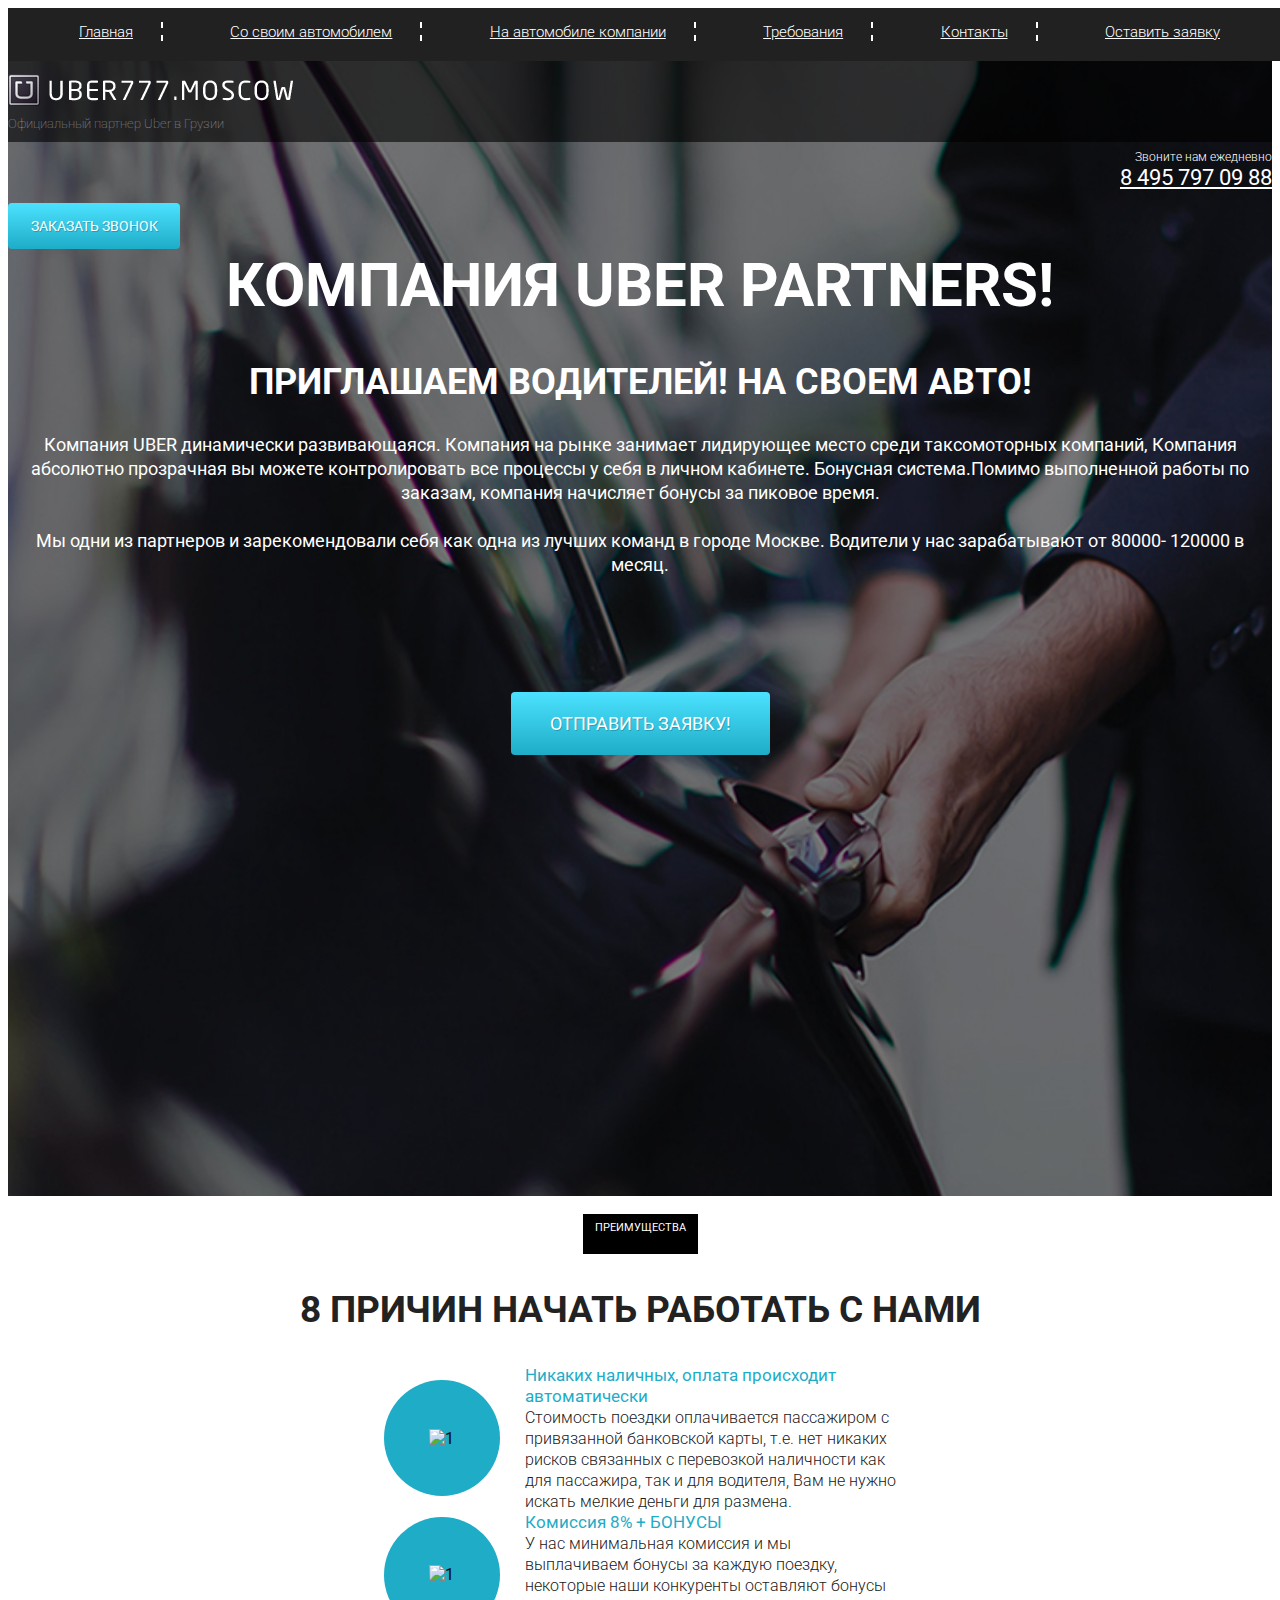
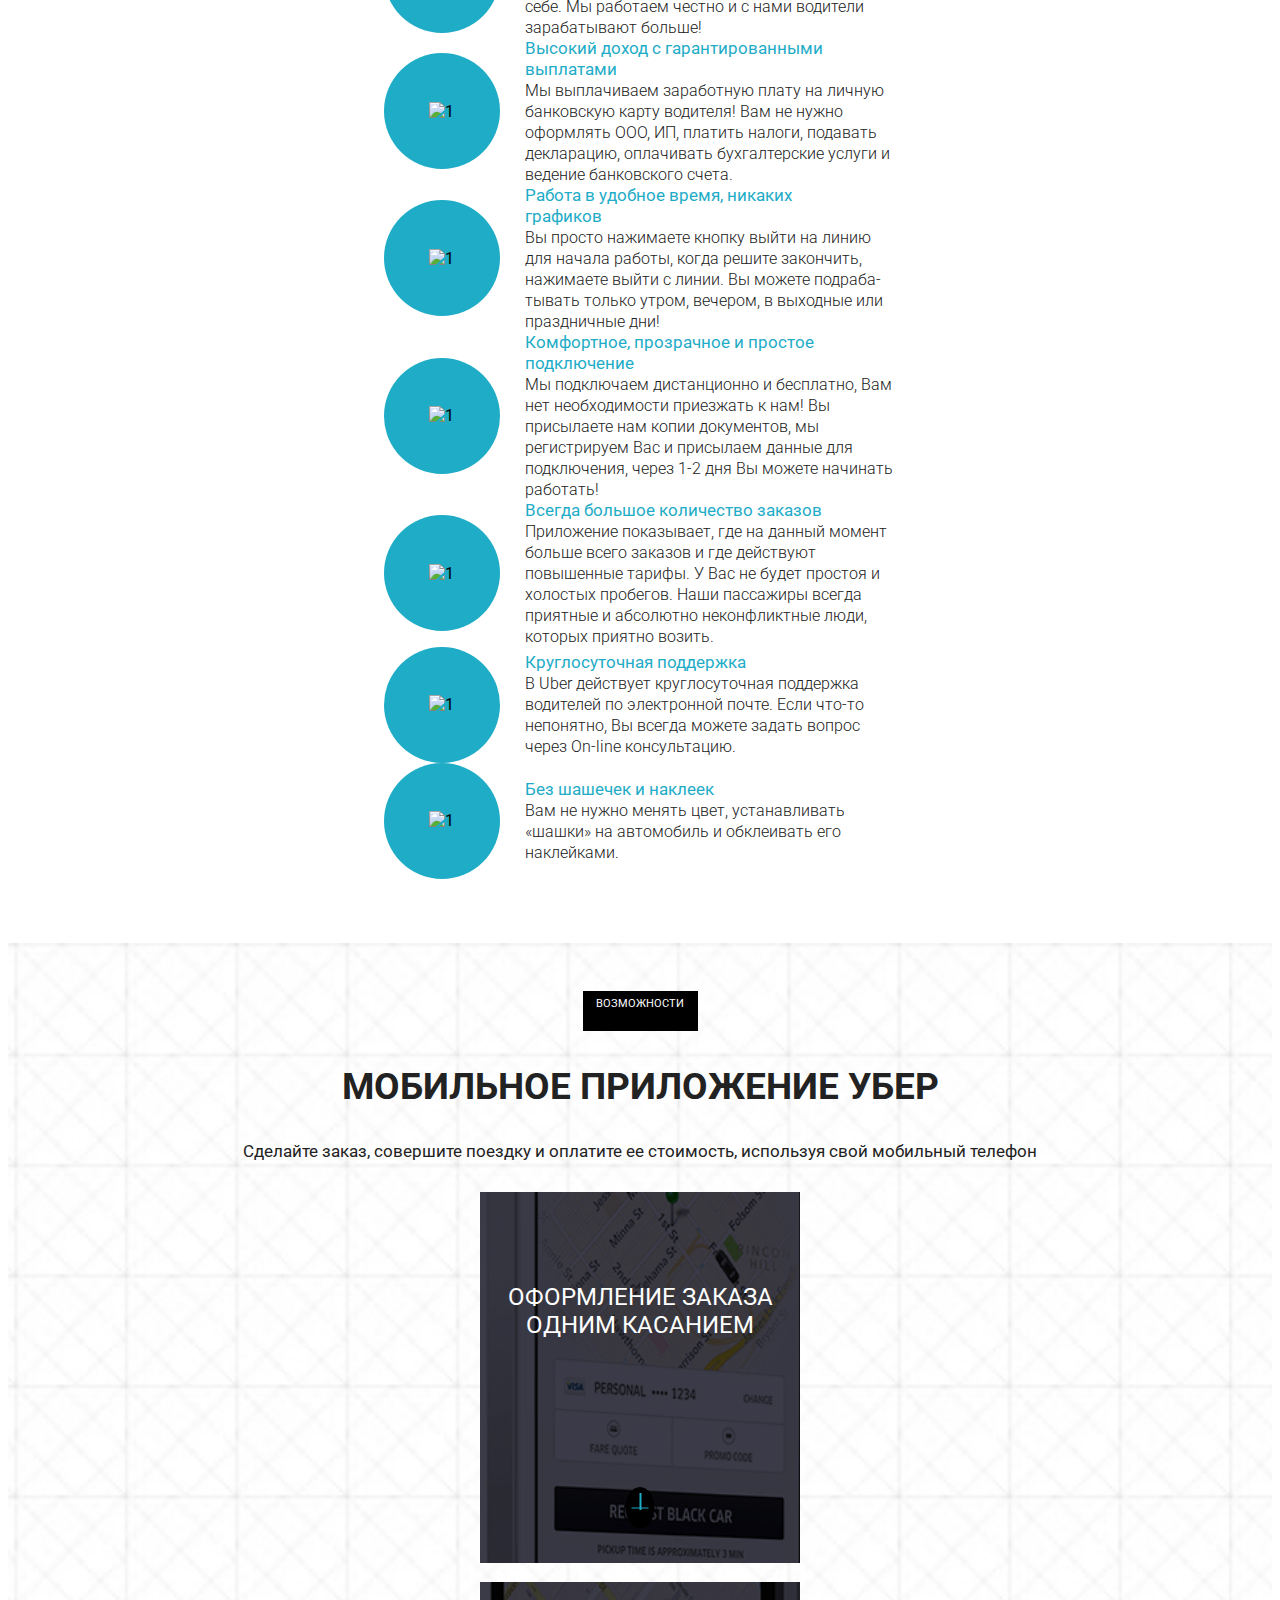
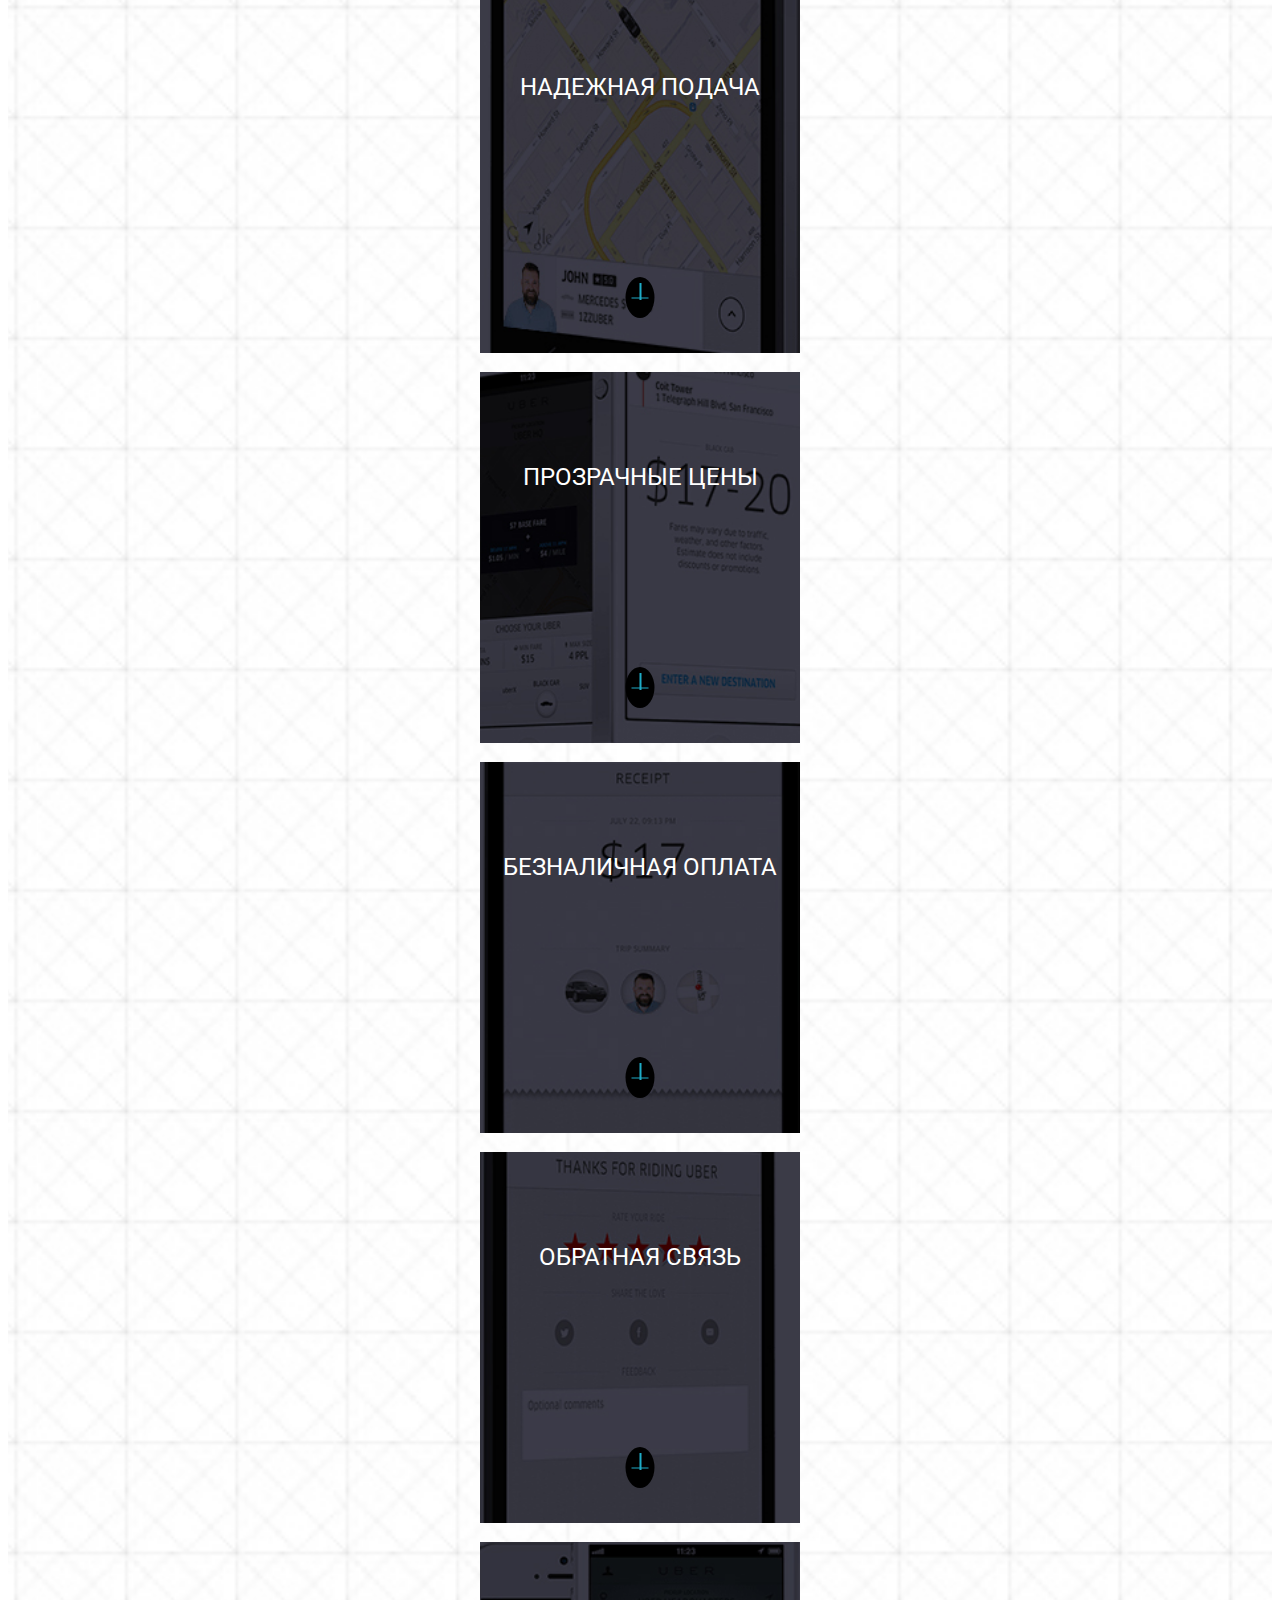
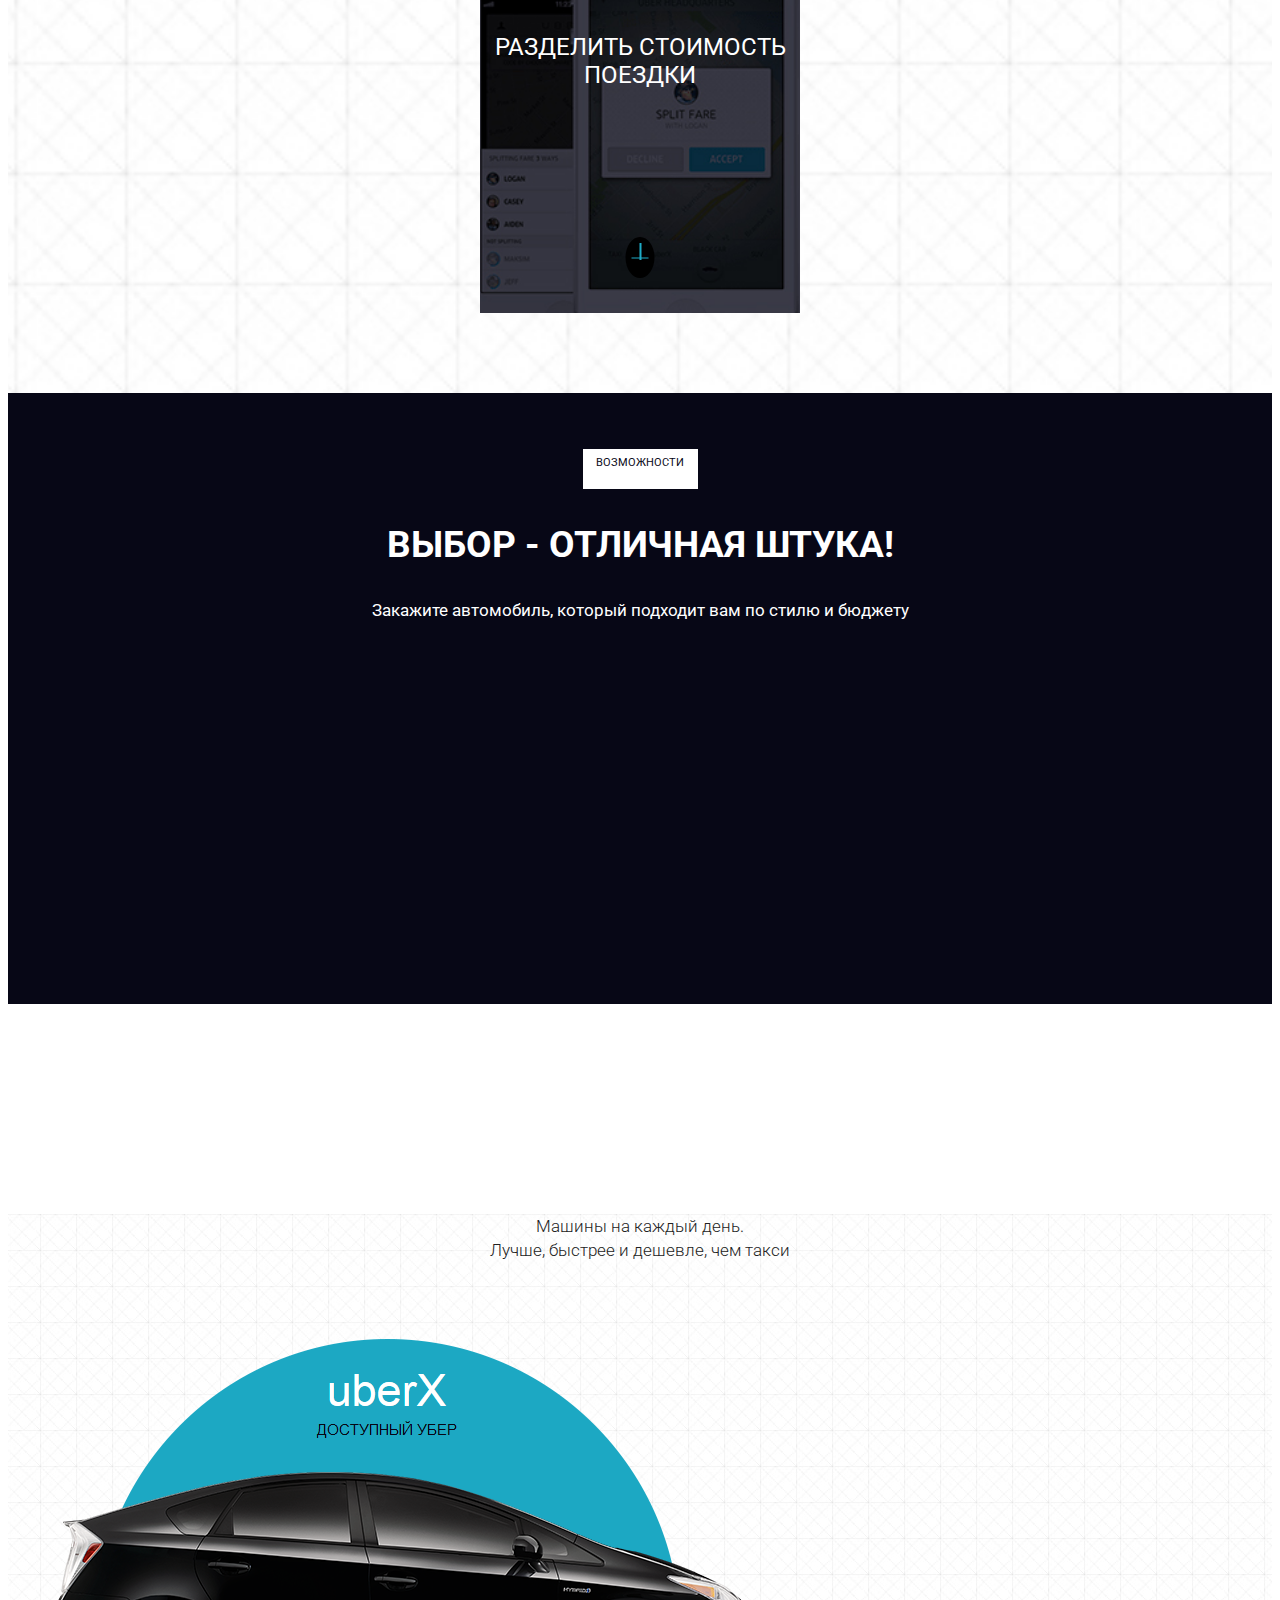
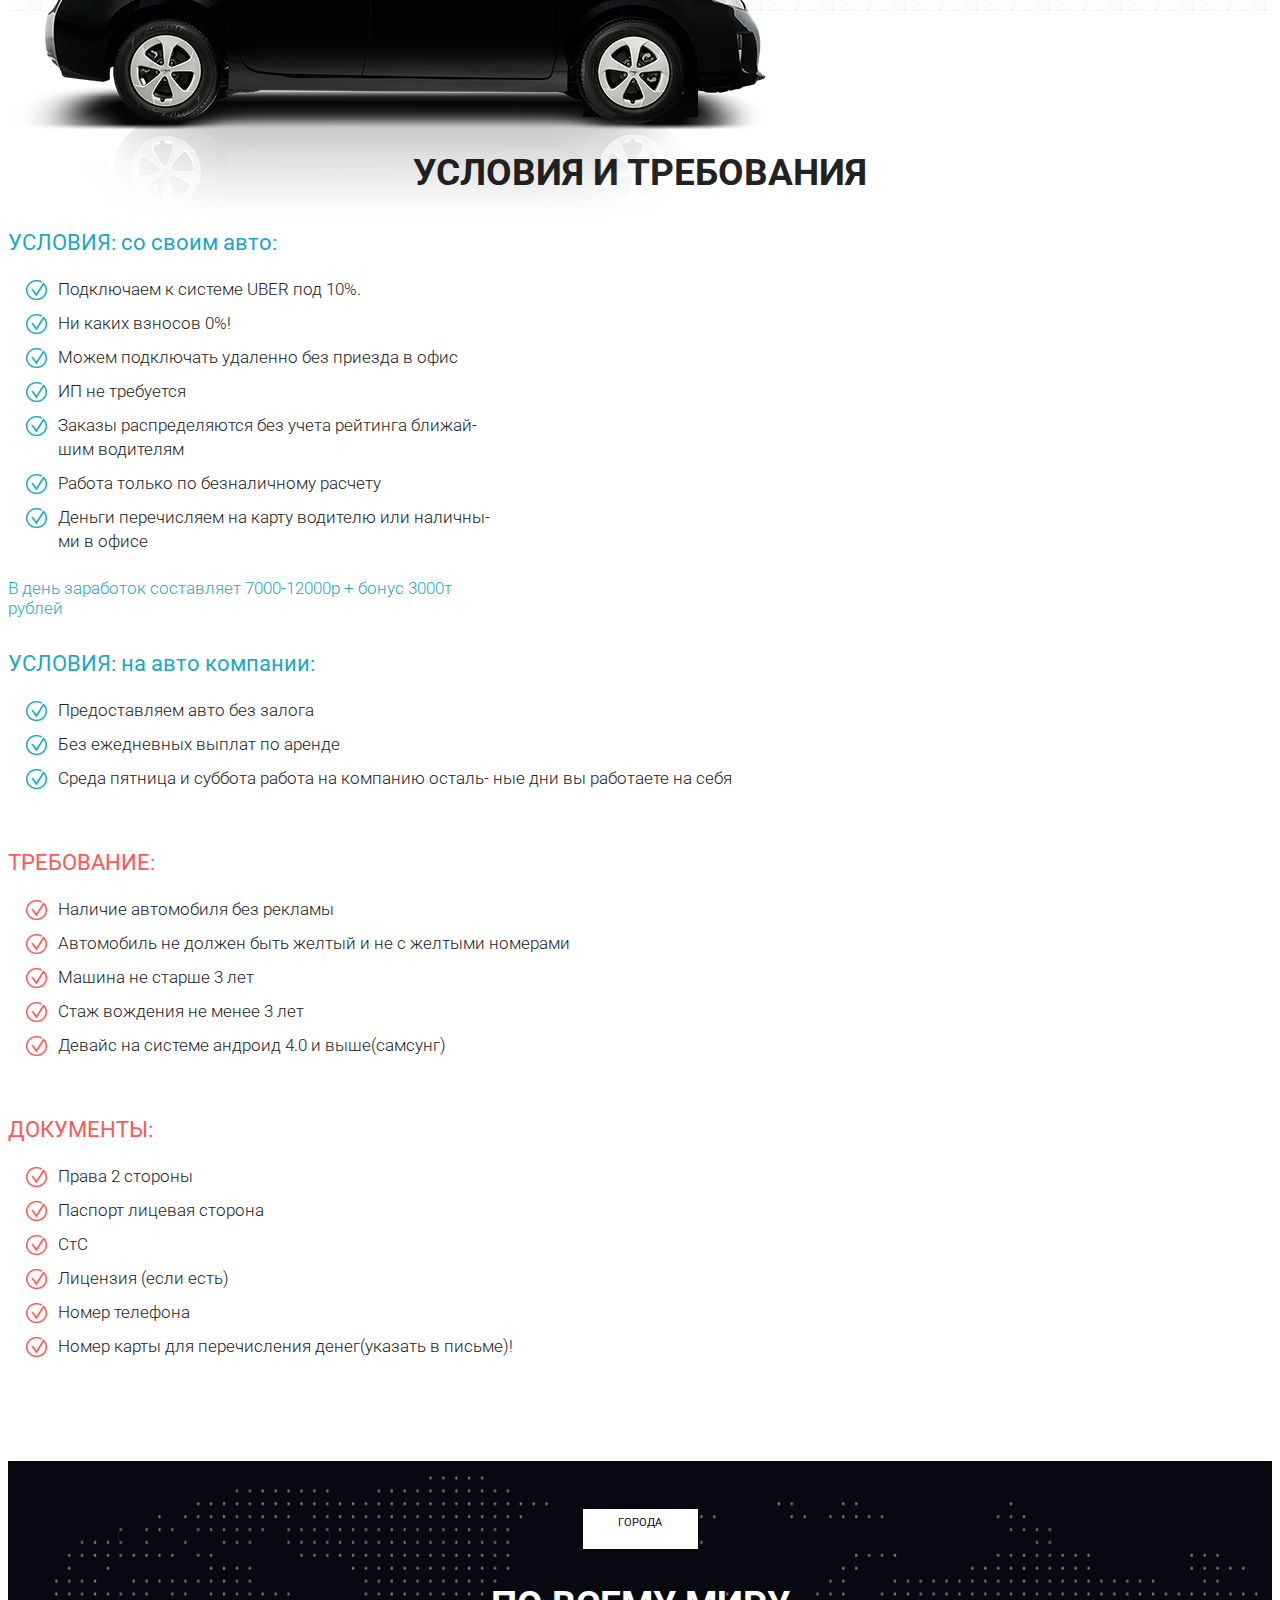
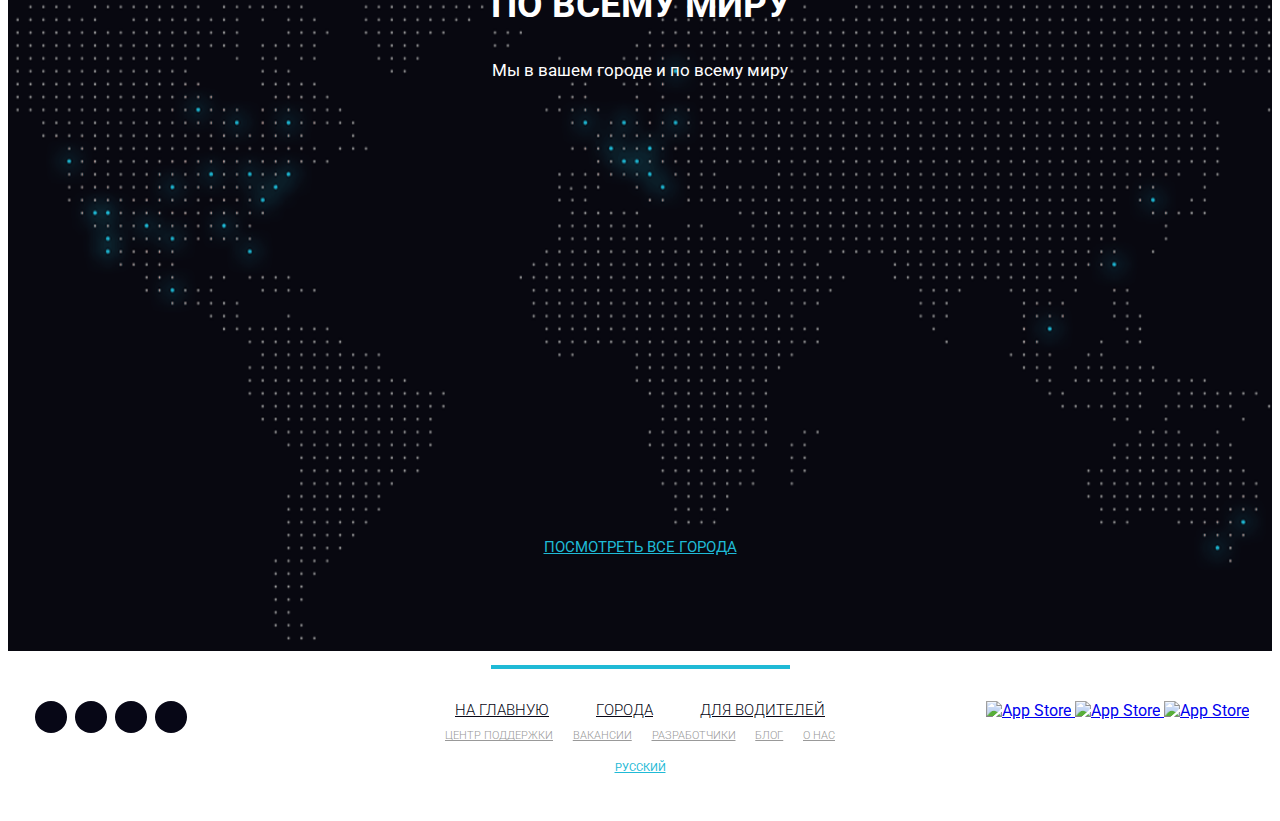
==== index.html @ c8d763fc "Add files via upload" ====
<!DOCTYPE html>
<html lang="en">

<head>
	<meta charset="UTF-8">
	<meta http-equiv="X-UA-Compatible" content="IE=edge">
	<meta name="viewport" content="width=device-width, initial-scale=1.0">
	<title>Uber</title>
	<link rel="shortcut icon" href="icons/favicon.ico" type="image/x-icon">
	<link rel="stylesheet" href="https://cdn.jsdelivr.net/npm/bootstrap@4.6.1/dist/css/bootstrap.min.css"
		integrity="sha384-zCbKRCUGaJDkqS1kPbPd7TveP5iyJE0EjAuZQTgFLD2ylzuqKfdKlfG/eSrtxUkn" crossorigin="anonymous">
	<link href="https://fonts.googleapis.com/css2?family=Roboto:wght@300;400;700&display=swap" rel="stylesheet">
	<link rel="stylesheet" href="https://use.fontawesome.com/releases/v5.8.2/css/all.css"
		integrity="sha384-oS3vJWv+0UjzBfQzYUhtDYW+Pj2yciDJxpsK1OYPAYjqT085Qq/1cq5FLXAZQ7Ay" crossorigin="anonymous">
	<link rel="stylesheet" href="css/style.min.css">
</head>

<body>

	<header>
		<nav>
			<div class="container">
				<ul class="menu">
					<li class="menu_item"><a href="#" class="menu_link">Главная</a></li>
					<li class="menu_item"><a href="#require" class="menu_link">Со своим автомобилем</a></li>
					<li class="menu_item"><a href="#require" class="menu_link">На автомобиле компании</a></li>
					<li class="menu_item"><a href="#" class="menu_link">Требования</a></li>
					<li class="menu_item"><a href="#" class="menu_link">Контакты</a></li>
					<li class="menu_item"><a href="#" class="menu_link">Оставить заявку</a></li>
				</ul>
			</div>
			<!-- Наш гамбургер будет абсолютно спозиционирован внутри блока  nav но не в контейнере-->
			<div class="hamburger">
				<span></span>
				<span></span>
				<span></span>
			</div>
		</nav>

		<div class="subheader">
			<div class="container">
				<!-- Всего у нас занимает 11 колонок 4+1+2+2+2. Offset отступ на 1 слева на 2 колонки посредине -->
				<div class="row">
					<div class="col-6 col-md-4 offset-md-1">
						<a class="subheader_logo" href="#"><img src="./icons/Uber_logo.png" alt="logo"></a>
						<div class="subheader_logo_text">Официальный партнер Uber в Грузии</div>
					</div>
					<!-- до 1200px у нас элемент будет занимать 3-ри колонки col-md-3 offset-md-1, а после 2-ве колонки col-xl-2 offset-xl-2 -->
					<div class="col-6 col-md-3 offset-md-1 col-xl-2 offset-xl-2 small_screen">
						<div class="subheader_call">Звоните нам ежедневно</div>
						<!-- Почему тел. создаем при помощи ссылки? Так как кликая на него мы можем сразу позвонить через телефон или viber... и так же по SEO оптимизации это плюс-->
						<a class="subheader_phone" href="tel:+84957970988">8 495 797 09 88</a>
					</div>
					<div class="col-6 col-md-3 col-lg-2">
						<a class="subheader_phone xs-visible" href="tel:+84957970988">8 495 797 09 88</a>
						<button class="subheader_btn">Заказать Звонок</button>
					</div>
				</div>
			</div>
		</div>
	</header>

	<section class="promo">
		<div class="container">
			<div class="row">
				<div class="col-md-12 offset-md-0 col-lg-10 offset-lg-1">
					<h1 class="promo_header">КОМПАНИЯ UBER PARTNERS!</h1>
					<h2 class="promo_subheader">ПРИГЛАШАЕМ ВОДИТЕЛЕЙ! НА СВОЕМ АВТО!</h2>
					<div class="promo_descr">Компания UBER динамически развивающаяся. Компания на рынке занимает
						лидирующее место среди таксомоторных компаний, Компания абсолютно прозрачная вы можете
						контролировать все процессы у себя в личном кабинете. Бонуcная система.Помимо выполненной работы
						по заказам, компания начисляет бонусы за пиковое время.
						<br><br>
						Мы одни из партнеров и зарекомендовали себя как одна из лучших команд в городе Москве. Водители
						у нас зарабатывают от 80000- 120000 в месяц.
					</div>
					<button class="promo_btn">ОТПРАВИТЬ ЗАЯВКУ!</button>
				</div>
			</div>
		</div>
	</section>

	<section class="reason_to_start">
		<div class="container">
			<div class="label label_reason">преимущества</div>
			<h2 class="titles titles_reason">8 причин начать работать с нами</h2>
			<div class="row">
				<div class="col-md-6 mt-5 mt">
					<div class="reason_wrapper">
						<div class="reason_curcle">
							<img src="../src/icons/work_icon_7.png" alt="1" class="reason_icon">
						</div>
						<div class="reason_descr">
							<div class="title">
								Никаких наличных, оплата происходит автоматически
							</div>
							<div class="sub_title">
								Стоимость поездки оплачивается пассажиром с привязанной банковской карты, т.е. нет
								никаких рисков связанных с перевозкой наличности как для пассажира, так и для водителя,
								Вам не нужно искать мелкие деньги для размена.
							</div>
						</div>
					</div>
				</div>
				<div class="col-md-6 mt-5 mt">
					<div class="reason_wrapper">
						<div class="reason_curcle">
							<img src="../src/icons/work_icon_4.png" alt="1" class="reason_icon">
						</div>
						<div class="reason_descr">
							<div class="title">Комиссия 8% + БОНУСЫ</div>
							<div class="sub_title">
								У нас минимальная комиссия и мы выплачиваем бонусы за каждую поездку, некоторые наши
								конкуренты оставляют бонусы себе. Мы работаем честно и с нами водители зарабатывают
								больше!
							</div>
						</div>
					</div>
				</div>
				<div class="col-md-6 mt-5 mt">
					<div class="reason_wrapper">
						<div class="reason_curcle">
							<img src="../src/icons/work_icon_3.png" alt="1" class="reason_icon">
						</div>
						<div class="reason_descr">
							<div class="title">Высокий доход с гарантированными выплатами</div>
							<div class="sub_title">
								Мы выплачиваем заработную плату на личную банковскую карту водителя! Вам не нужно
								оформлять ООО, ИП, платить налоги, подавать декларацию, оплачивать бухгалтерские услуги
								и ведение банковского счета.
							</div>
						</div>
					</div>
				</div>
				<div class="col-md-6 mt-5 mt">
					<div class="reason_wrapper">
						<div class="reason_curcle">
							<img src="../src/icons/work_icon_6.png" alt="1" class="reason_icon">
						</div>
						<div class="reason_descr">
							<div class="title">Работа в удобное время, никаких <br> графиков</div>
							<div class="sub_title">
								Вы просто нажимаете кнопку выйти на линию для начала работы, когда решите закончить,
								нажимаете выйти с линии. Вы можете подраба- тывать только утром, вечером, в выходные или
								праздничные дни!
							</div>
						</div>
					</div>
				</div>
				<div class="col-md-6 mt-5 mt">
					<div class="reason_wrapper">
						<div class="reason_curcle">
							<img src="../src/icons/work_icon_1.png" alt="1" class="reason_icon">
						</div>
						<div class="reason_descr">
							<div class="title">Комфортное, прозрачное и простое подключение</div>
							<div class="sub_title">
								Мы подключаем дистанционно и бесплатно, Вам нет необходимости приезжать к нам! Вы
								присылаете нам копии документов, мы регистрируем Вас и присылаем данные для подключения,
								через 1-2 дня Вы можете начинать работать!
							</div>
						</div>
					</div>
				</div>
				<div class="col-md-6 mt-5 mt">
					<div class="reason_wrapper">
						<div class="reason_curcle">
							<img src="../src/icons/work_icon_2.png" alt="1" class="reason_icon">
						</div>
						<div class="reason_descr">
							<div class="title">Всегда большое количество заказов</div>
							<div class="sub_title">
								Приложение показывает, где на данный момент больше всего заказов и где действуют
								повышенные тарифы. У Вас не будет простоя и холостых пробегов. Наши пассажиры всегда
								приятные и абсолютно неконфликтные люди, которых приятно возить.
							</div>
						</div>
					</div>
				</div>
				<div class="col-md-6 mt-5 mt">
					<div class="reason_wrapper">
						<div class="reason_curcle">
							<img src="../src/icons/work_icon_8.png" alt="1" class="reason_icon">
						</div>
						<div class="reason_descr">
							<div class="title">Круглосуточная поддержка</div>
							<div class="sub_title">
								В Uber действует круглосуточная поддержка водителей по электронной почте. Если что-то
								непонятно, Вы всегда можете задать вопрос через On-line консультацию.
							</div>
						</div>
					</div>
				</div>
				<div class="col-md-6 mt-5 mt">
					<div class="reason_wrapper">
						<div class="reason_curcle">
							<img src="../src/icons/work_icon_5.png" alt="1" class="reason_icon">
						</div>
						<div class="reason_descr">
							<div class="title">Без шашечек и наклеек</div>
							<div class="sub_title">
								Вам не нужно менять цвет, устанавливать «шашки» на автомобиль и обклеивать его
								наклейками.
							</div>
						</div>
					</div>
				</div>
			</div>

		</div>
	</section>

	<section class="mobile">
		<div class="container">
			<div class="label">Возможности</div>
			<h2 class="titles">мобильное приложение убер</h2>
			<div class="sub_titles">Сделайте заказ, совершите поездку и оплатите ее стоимость, используя свой мобильный
				телефон</div>
			<div class="row">
				<!--.col-md-4*6>.mobile_item>.mobile_item_subtitle+.mobile_item_plus>img-->
				<div class="col-md-4">
					<!-- .mobile_item_1 добавили чтоб применить картики -->
					<div class="mobile_item mobile_item_1">
						<div class="mobile_item_subtitle">оформление заказа одним касанием</div>
						<!-- Чтоб не загружать картики с сервера мы их убираем со всех блочных элементов и будем использовать псевдоэелементы -->
						<!-- <div class="mobile_item_plus"><img src="icons/mobile_app/plus.png" alt="plus"></div> -->
						<div class="mobile_item_plus"></div>
					</div>
				</div>
				<div class="col-md-4">
					<div class="mobile_item mobile_item_2">
						<div class="mobile_item_subtitle">надежная подача</div>
						<div class="mobile_item_plus"></div>
					</div>
				</div>
				<div class="col-md-4">
					<div class="mobile_item mobile_item_3">
						<div class="mobile_item_subtitle">прозрачные цены</div>
						<div class="mobile_item_plus"></div>
					</div>
				</div>
				<div class="col-md-4">
					<div class="mobile_item mobile_item_4">
						<div class="mobile_item_subtitle">безналичная оплата</div>
						<div class="mobile_item_plus"></div>
					</div>
				</div>
				<div class="col-md-4">
					<div class="mobile_item mobile_item_5">
						<div class="mobile_item_subtitle">обратная связь</div>
						<div class="mobile_item_plus"></div>
					</div>
				</div>
				<div class="col-md-4">
					<div class="mobile_item mobile_item_6">
						<div class="mobile_item_subtitle">разделить стоимость поездки</div>
						<div class="mobile_item_plus"></div>
					</div>
				</div>
			</div>
		</div>

	</section>

	<section class="option">

		<div class="option_section_one">
			<div class="container">
				<div class="row">
					<div class="col-md-12 offset-md-0 col-xl-6 offset-xl-3">
						<div class="label label_option">Возможности</div>
						<h2 class="titles titles_option">Выбор - отличная штука!</h2>
						<div class="sub_titles sub_titles_option ">Закажите автомобиль, который подходит вам по стилю и
							бюджету</div>
					</div>
				</div>

			</div>
		</div>

		<div class="option_section_two">
			<div class="container">
				<div class="row">
					<div class="col-md-8 offset-md-2">
						<div class="car_wrapper">
							<img src="img/choise/choise_car.png" alt="car">
						</div>
					</div>
				</div>
				<div class="option_descr">
					Машины на каждый день. <br> Лучше, быстрее и дешевле, чем такси
				</div>
			</div>
		</div>
	</section>

	<!-- Второй вариант как сделать -->
	<!-- <section class="choise">
		<div class="black"></div>
		<div class="label label_white">возможности</div>
		<h2 class="titles titles_white">Выбор - отличная штука!</h2>
		<div class="sub_titles sub_titles_white">Закажите автомобиль, который подходит вам по стилю и бюджету</div>
		<img src="img/choise/choise_car.png" alt="car" class="choise_img">
		<div class="choise_descr">
			Машины на каждый день. <br> Лучше, быстрее и дешевле, чем такси
		</div>
	</section> -->


	<section class="require" id="require">
		<div class="container">
			<div class="label">возможности</div>
			<h2 class="titles">условия и требования</h2>
			<div class="row">

				<div class="col-md-6">
					<div class="require_block require_block_mbt">
						<div class="require_title">УСЛОВИЯ: со своим авто:</div>

						<ul class="require_list">
							<li>Подключаем к системе UBER под 10%.</li>
							<li>Ни каких взносов 0%!</li>
							<li>Можем подключать удаленно без приезда в офис</li>
							<li>ИП не требуется</li>
							<li>Заказы распределяются без учета рейтинга ближай-<br> шим водителям</li>
							<li>Работа только по безналичному расчету</li>
							<li>Деньги перечисляем на карту водителю или наличны-<br>ми в офисе</li>
						</ul>

						<div class="require_descr">
							В день заработок составляет 7000-12000р + бонус 3000т <br class="br"> рублей
						</div>
					</div>
				</div>

				<div class="col-md-6">
					<div class="require_block require_block_mbt">
						<div class="require_title">УСЛОВИЯ: на авто компании:</div>

						<ul class="require_list">
							<li>Предоставляем авто без залога</li>
							<li>Без ежедневных выплат по аренде</li>
							<li>Среда пятница и суббота работа на компанию осталь- ные дни вы работаете на себя</li>
						</ul>

					</div>
				</div>

				<div class="col-md-6">
					<div class="require_block require_block_mbt warning">
						<div class="require_title">ТРЕБОВАНИЕ:</div>

						<ul class="require_list">
							<li>Наличие автомобиля без рекламы</li>
							<li>Автомобиль не должен быть желтый и не с желтыми номерами</li>
							<li>Машина не старше 3 лет</li>
							<li>Стаж вождения не менее 3 лет</li>
							<li>Девайс на системе андроид 4.0 и выше(самсунг)</li>
						</ul>

					</div>

				</div>
				<div class="col-md-6">
					<div class="require_block require_block_mbt warning">
						<div class="require_title">ДОКУМЕНТЫ:</div>

						<ul class="require_list">
							<li>Права 2 стороны</li>
							<li>Паспорт лицевая сторона</li>
							<li>СтС</li>
							<li>Лицензия (если есть)</li>
							<li>Номер телефона</li>
							<li>Номер карты для перечисления денег(указать в письме)!</li>
						</ul>

					</div>
				</div>
			</div>
		</div>
	</section>

	<section class="world">
		<div class="container">
			<div class="label label_world">города</div>
			<h2 class="titles titles_world">По всему миру</h2>
			<div class="sub_titles sub_titles_world">Мы в вашем городе и по всему миру</div>
			<div class="world_checkup">
				<a class="world_checkup_item" href="#">посмотреть все города</a>
			</div>
		</div>
	</section>
<!-- 
	<footer class="info">
		<div class="container">
			<div class="info_wrapper"></div>
			<div class="row">
				<div class="col-md-4 offset-md-4">
					<div class="info_line"></div>
				</div>
				<div class="col-md-4 offset-md-4">
					<ul class="info_footer_menu">
						<li class="info_footer_item"><a href="#">на главную</a></li>
						<li class="info_footer_item"><a href="#">города</a></li>
						<li class="info_footer_item"><a href="#"> для водителей</a></li>
					</ul>
				</div>
				<div class="col-md-4 offset-md-4">
					<ul class="info_footer_menu menu2">
						<li class="info_footer_item2"><a href="#">центр поддержки</a></li>
						<li class="info_footer_item2"><a href="#">вакансии</a></li>
						<li class="info_footer_item2"><a href="#">разработчики</a></li>
						<li class="info_footer_item2"><a href="#">блог</a></li>
						<li class="info_footer_item2"><a href="#">о нас</a></li>
					</ul>
				</div>
			</div>

			<div class="info_rus"><a href="#">русский</a></div>
		</div>

		<div class="info_icons">
	
				<ul class="info_icons_media">
					<li class="info_icons_item facebook"><a  href="#"><img src="../src/icons/advertising/facebook.svg" alt="f"></a></li>
					<li class="info_icons_item twitter">
						<a href=""><img src="../src/icons/advertising/twitter.svg" alt="t"></a>
					</li>
					<li class="info_icons_item linkedin"><a href=""><img src="../src/icons/advertising/linkedin.svg" alt="l"></a></li>
					<li class="info_icons_item instagram"><a href=""> <img src="../src/icons/advertising/instagram.svg" alt="i"></a>
					</li>
				</ul>
				
				<ul class="info_icons_app">
					<li class="info_icons_item_app"><img src="../src/icons/advertising/icons_adver.png" alt="app"></li>
				</ul>
		</div>

	  
	</footer> -->


	 <footer>
		<div class="footer_divider"></div>
		<div class="footer_wrapper">
		   <!--  Если не оборачивать каждый блок в обертку - получится криво -->
			<div>
				<div class="footer_social">
					<a href="#" class="footer_social_item facebook">
						<i class="fab fa-facebook-f"></i>
					</a>
					<a href="#" class="footer_social_item twitter">
						<i class="fab fa-twitter"></i>
					</a>
					<a href="#" class="footer_social_item linkedin">
						<i class="fab fa-linkedin"></i>
					</a>
					<a href="#" class="footer_social_item instagram">
						<i class="fab fa-instagram"></i>
					</a>
				</div>
			</div>
			<div>
				<div class="footer_links">
					<div class="footer_links_main">
						<a href="#">на главную</a>
						<a href="#">города</a>
						<a href="#">для водителей</a>
					</div>
					<div class="footer_links_sub">
						<a href="#">центр поддержки</a>
						<a href="#">вакансии</a>
						<a href="#">разработчики</a>
						<a href="#">блог</a>
						<a href="#">о нас</a>
					</div>
					<a href="#" class="footer_links_lang">Русский</a>
				</div>
			</div>
			<div>
				<div class="footer_mobile">
					<a href="#">
						<img src="../src/icons/advertising/app_store.png" alt="App Store">
					</a>
					<a href="#" class="mt-md-2">
						<img src="../src/icons/advertising/google_play.png" alt="App Store">
					</a>
					<a href="#" class="mt-md-2">
						<img src="../src/icons/advertising/windows_store.png" alt="App Store">
					</a>
				</div>
			</div>
		</div>
	</footer> 


	<script src="js/index.js"></script>

</body>

</html>
---- css/style.min.css ----
*{font-family:"Roboto",sans-serif}html{scroll-behavior:smooth}header{position:relative;height:50px}nav{height:53px;background-color:#212121;position:fixed;width:100%;z-index:2}.hamburger{display:none}.menu{display:-webkit-box;display:-ms-flexbox;display:flex;-webkit-box-pack:justify;-ms-flex-pack:justify;justify-content:space-between;padding:14px 40px 15px 71px;margin:0;list-style-type:none}.menu_link{font-weight:300;font-size:15px;color:#fff}.menu_link:hover{text-decoration:none;color:#fff}.menu_item{border-right:2px dashed #fff;padding-right:28px}.menu_item:last-child{border-right:none}.subheader{position:absolute;width:100%;height:84px;top:50px;background:rgba(0,0,0,.6)}.subheader_logo{max-width:100%;display:block;margin-top:16px}.subheader_logo_text{font-weight:100;font-size:13px;color:#fff;opacity:.5;margin-top:6px}.subheader_call{margin-top:19px;font-weight:300;font-size:12px;color:#fff;text-align:right}.subheader_phone{display:block;margin-top:8px;font-weight:400;font-size:22px;text-transform:uppercase;color:#fff;text-align:right;line-height:12px}.subheader_phone:hover{text-decoration:none;color:#fff}.subheader_btn{margin:19px 0;width:172px;height:46px;background:-webkit-gradient(linear, left bottom, left top, from(#1EACC7), to(#4CE2FF));background:linear-gradient(0deg, #1EACC7 0%, #4CE2FF 100%);-webkit-box-shadow:inset 0px 0px 0px rgba(0,0,0,.12);box-shadow:inset 0px 0px 0px rgba(0,0,0,.12);border-radius:4px;font-weight:400;font-size:14px;text-align:center;text-transform:uppercase;color:#fff;text-shadow:1px 1px 0px rgba(0,0,0,.21);border:none}.subheader_btn:hover{background-image:none;background-color:#1eacc7}.xs-visible{display:none}.promo{min-height:800px;background:url("../img/uber_bg.png") center center/cover no-repeat;padding:152px 0 186px 0}.promo .promo_header{font-weight:700;font-size:60px;text-align:center;text-transform:uppercase;color:#fff}.promo .promo_subheader{margin-top:22px;font-weight:700;font-size:36px;text-align:center;text-transform:uppercase;color:#fff}.promo .promo_descr{margin-top:23px;font-weight:400;font-size:18px;line-height:24px;text-align:center;color:#fff}.promo .promo_btn{display:block;margin:0 auto;margin-top:115px;width:259px;height:63px;background:-webkit-gradient(linear, left bottom, left top, from(#1EACC7), to(#4CE2FF));background:linear-gradient(0deg, #1EACC7 0%, #4CE2FF 100%);-webkit-box-shadow:inset 0px 0 0px rgba(0,0,0,.12);box-shadow:inset 0px 0 0px rgba(0,0,0,.12);border-radius:4px;border:none;font-weight:400;font-size:18px;text-align:center;text-transform:uppercase;color:#fff;text-shadow:1px 1px 0px rgba(0,0,0,.21)}.promo .promo_btn:hover{background-image:none;background-color:#1eacc7}.titles{margin-top:32px;font-weight:700;font-size:37px;line-height:48px;text-align:center;text-transform:uppercase;color:#222}.titles_world{color:#fff}.sub_titles{font-weight:400;font-size:17px;line-height:21px;text-align:center;color:#222;margin-top:19px}.sub_titles_world{color:#fff}.label{margin:0 auto;padding:6.5px 0 6.5px 0;width:115px;height:27px;background:#000;font-weight:400;font-size:11px;text-align:center;text-transform:uppercase;color:#fff}.label_world{background-color:#fff;color:#070716}.reason_to_start{min-height:767px;padding:18px 0 64px 0;background:#fff}.reason_to_start .reason_wrapper{display:-webkit-box;display:-ms-flexbox;display:flex;-webkit-box-pack:center;-ms-flex-pack:center;justify-content:center;-webkit-box-align:center;-ms-flex-align:center;align-items:center}.reason_to_start .reason_wrapper .reason_curcle{display:-webkit-box;display:-ms-flexbox;display:flex;-webkit-box-pack:center;-ms-flex-pack:center;justify-content:center;-webkit-box-align:center;-ms-flex-align:center;align-items:center;width:116px;height:116px;background:#1eacc7;border-radius:100%;margin-right:25px}.reason_to_start .reason_wrapper .reason_descr{width:372px}.reason_to_start .reason_wrapper .title{font-weight:400;font-size:17px;line-height:21px;color:#1eacc7}.reason_to_start .reason_wrapper .sub_title{font-weight:300;font-size:16px;line-height:21px;color:#202020}.mobile{min-height:864px;padding:48px 0 80px 0;background:url("../img/mobile_bg.png") center center/cover no-repeat}.mobile .row{margin-top:30px}.mobile_item{width:320px;height:280px;margin:0 auto;margin-top:19px;padding-top:91px;position:relative}.mobile_item_1{background:url("../img/cards/card_1.png") center center/cover no-repeat}.mobile_item_2{background:url("../img/cards/card_2.png") center center/cover no-repeat}.mobile_item_3{background:url("../img/cards/card_3.png") center center/cover no-repeat}.mobile_item_4{background:url("../img/cards/card_4.png") center center/cover no-repeat}.mobile_item_5{background:url("../img/cards/card_5.png") center center/cover no-repeat}.mobile_item_6{background:url("../img/cards/card_6.png") center center/cover no-repeat}.mobile_item_subtitle{font-weight:400;font-size:24px;text-align:center;text-transform:uppercase;color:#fff}.mobile_item_plus{display:-webkit-box;display:-ms-flexbox;display:flex;-webkit-box-pack:center;-ms-flex-pack:center;justify-content:center;aling-items:center;position:absolute;bottom:35px;-webkit-transform:translateX(-50%);transform:translateX(-50%);left:50%;width:29px;height:29px;background:#000;margin:0 auto;border-radius:100%;padding:6px 0;cursor:pointer}.mobile_item_plus::before{content:"";position:absolute;-webkit-transform:translateY(-50%);transform:translateY(-50%);top:50%;display:block;width:17px;height:1px;background-color:#1eacc7;-webkit-transition:.3s all;transition:.3s all}.mobile_item_plus::after{content:"";position:absolute;-webkit-transform:translateX(-50%);transform:translateX(-50%);left:50%;display:block;height:17px;width:2px;background-color:#1eacc7;-webkit-transition:.3s all;transition:.3s all}.mobile_item_plus:hover::before,.mobile_item_plus:hover::after{background-color:#ff5656}.option{min-height:898px}.option_section_one{height:501px;background-color:#070716;padding:56px 0 54px 0}.option .label.label_option{background:#fff;color:#070716}.option .titles.titles_option{color:#fff}.option .sub_titles.sub_titles_option{color:#fff}.option_section_two{min-height:397px;background:url("../img/choise/car_bg.png") center center/cover no-repeat;position:relative}.option_section_two .car_wrapper{max-width:100%;position:absolute;bottom:-212px}.option_section_two .option_descr{font-weight:300;font-size:17px;line-height:24px;text-align:center;color:#222;margin-top:210px}.require{padding:66px 0 87px 0}.require_block{margin:33px 0}.require_block_mbt{margin-bottom:0}.require_title{font-weight:400;font-size:22px;color:#1ca8c3}.require_list{list-style-type:none;padding-left:50px;margin-top:22px}.require_list li{font-weight:300;font-size:17px;line-height:24px;color:#222;margin-bottom:10px;position:relative}.require_list li::before{content:"";position:absolute;left:-32px;top:3px;width:21px;height:20px;background:url("../icons/conditions/check_mark_blue.svg") center center/cover no-repeat}.require_descr{margin-top:25px;font-weight:300;font-size:17px;color:#1ca8c3}.require .warning .require_title{color:#ff5656;margin-top:60px}.require .warning .require_list li::before{background:url("../icons/conditions/check_mark_red.svg") center center/cover no-repeat}.world{height:720px;padding:48px 0 22px;background:url("../img/world_bg.png") center center/cover no-repeat}.world_checkup{margin-top:457px;position:relative}.world_checkup_item{display:block;margin:0 auto;font-weight:400;font-size:15px;text-align:center;text-transform:uppercase;color:#1fbad6;cursor:pointer}.world_checkup_item::before{content:"";position:absolute;width:0px;height:2px;background-color:#1fbad6;-webkit-transform:translateY(10px);transform:translateY(10px);top:50%;-webkit-transition:.5s all;transition:.5s all}.world_checkup_item:hover{text-decoration:none;color:#1fbad6}.world_checkup_item:hover::before{width:195px}footer{padding:14px 23px 39px 23px}footer a:hover{text-decoration:none}.footer_divider{width:299px;height:4px;background-color:#1fbad6;margin:0 auto}.footer_wrapper{display:-webkit-box;display:-ms-flexbox;display:flex;-webkit-box-pack:justify;-ms-flex-pack:justify;justify-content:space-between;-webkit-box-align:start;-ms-flex-align:start;align-items:flex-start;padding-top:32px}.footer_wrapper>div{width:33%}.footer_wrapper>div:nth-child(3){display:-webkit-box;display:-ms-flexbox;display:flex;-webkit-box-pack:end;-ms-flex-pack:end;justify-content:flex-end}.footer_social{width:160px;display:-webkit-box;display:-ms-flexbox;display:flex;-webkit-box-pack:justify;-ms-flex-pack:justify;justify-content:space-between}.footer_social_item{display:-webkit-box;display:-ms-flexbox;display:flex;-webkit-box-pack:center;-ms-flex-pack:center;justify-content:center;-webkit-box-align:center;-ms-flex-align:center;align-items:center;margin:0 4px;width:32px;height:32px;background-color:#070716;border-radius:100%}.footer_social_item i{color:#fff}.footer_social .facebook:hover{background-color:blue}.footer_social .twitter:hover{background-color:#1eacc7}.footer_social .linkedin:hover{background-color:#0072b1}.footer_social .instagram:hover{background-color:#833ab4}.footer_links{width:390px;margin:0 auto}.footer_links_main{display:-webkit-box;display:-ms-flexbox;display:flex;-webkit-box-pack:justify;-ms-flex-pack:justify;justify-content:space-between;padding:0 10px}.footer_links_main a{color:#070716;font-size:15px;font-weight:300;text-transform:uppercase}.footer_links_sub{display:-webkit-box;display:-ms-flexbox;display:flex;-webkit-box-pack:justify;-ms-flex-pack:justify;justify-content:space-between;margin-top:10px}.footer_links_sub a{color:#999;font-size:11px;font-weight:300;text-transform:uppercase}.footer_links_lang{display:block;margin:0 auto;color:#1fbad6;font-size:11px;font-weight:400;margin-top:19px;text-transform:uppercase;text-align:center}@media(max-width: 1200px){.menu .menu_link{font-size:13px}.menu .menu_item{padding-right:18px}.promo .promo_header{font-size:50px}.reason_to_start .reason_wrapper{-webkit-box-align:start;-ms-flex-align:start;align-items:flex-start}.reason_to_start .reason_wrapper .reason_descr{width:334px}.mobile_item{width:100%}.mobile_item_subtitle{font-size:22px}.option_section_two .car_wrapper{bottom:-175px}.option_section_two .car_wrapper img{width:100%}.require_list li{font-size:15px}.footer_wrapper>div{width:51%}.footer_mobile{display:-webkit-box;display:-ms-flexbox;display:flex;-webkit-box-orient:vertical;-webkit-box-direction:normal;-ms-flex-direction:column;flex-direction:column}.footer_social{-ms-flex-wrap:wrap;flex-wrap:wrap}.footer_social_item{width:46px;height:46px;margin:2px 17px}.footer_links_main a{font-size:19px}.footer_links_sub a{font-size:12px;font-weight:400}.footer_links_lang{font-size:17px}}@media(max-width: 991px){.menu .menu_link{font-size:11px}.menu .menu_item{padding-right:8px}.subheader .subheader_logo img{width:100%}.subheader .subheader_logo_text{font-size:12px}.subheader .subheader_phone{font-size:18px}.subheader .subheader_btn{margin:20px 0;width:100%;height:39px}.promo .promo_header{font-size:40px}.promo .promo_subheader{font-size:30px}.reason_to_start .reason_wrapper{-webkit-box-orient:vertical;-webkit-box-direction:normal;-ms-flex-direction:column;flex-direction:column;-webkit-box-align:center;-ms-flex-align:center;align-items:center}.reason_to_start .reason_wrapper .reason_curcle{margin-right:0}.reason_to_start .reason_wrapper .reason_descr{width:318px;margin-top:20px}.mobile_item{height:240px}.mobile_item_subtitle{display:-webkit-box;display:-ms-flexbox;display:flex;-ms-flex-pack:distribute;justify-content:space-around;font-size:16px}.option_section_two .car_wrapper{bottom:-133px}.require_list li{line-height:17px}.require_list li::before{top:1px}.require_descr{font-weight:400;font-size:12px}}@media(max-width: 767px){.menu{position:fixed;-webkit-box-orient:vertical;-webkit-box-direction:normal;-ms-flex-direction:column;flex-direction:column;-webkit-box-pack:center;-ms-flex-pack:center;justify-content:center;-webkit-box-align:center;-ms-flex-align:center;align-items:center;top:0;left:-100%;width:50%;height:100vh;padding:20px 15px;background-color:rgba(0,0,0,.8);-webkit-transition:.6s all;transition:.6s all}.menu_active{left:0}.menu .menu_item{padding-right:0;border:none;margin:10px 0}.menu .menu_item .menu_link{font-size:20px}.menu .menu_item .menu_link:hover{color:#1eacc7}.subheader .small_screen{display:none}.subheader .xs-visible{display:block}.subheader .subheader_phone{display:block;text-align:center;margin-top:12px}.subheader .subheader_btn{display:block;width:172px;height:40px;font-size:15px;margin:0 auto;margin-top:11px}.promo .promo_header{font-size:35px;line-height:45px}.hamburger{display:block;position:absolute;right:10px;top:50%;-webkit-transform:translateY(-50%);transform:translateY(-50%);width:26px;height:12px}.hamburger span{display:block;width:100%;height:2px;background-color:#fff;margin-bottom:2px;-webkit-transition:.5s all;transition:.5s all}.hamburger_active span{margin-bottom:-2px}.hamburger_active span:nth-child(1){-webkit-transform:translateY(3px) rotate(-45deg);transform:translateY(3px) rotate(-45deg)}.hamburger_active span:nth-child(2){display:none}.hamburger_active span:nth-child(3){-webkit-transform:translateY(3px) rotate(45deg);transform:translateY(3px) rotate(45deg)}.titles{font-size:27px}.sub_titles{font-size:26px;line-height:25px;margin-top:9px}.mobile_item{width:100%;height:454px;padding-top:151px}.mobile_item_subtitle{font-size:37px}.mobile_item_plus{width:50px;height:50px;padding:7px 0}.mobile_item_plus::before{-webkit-transform:translateY(-50%);transform:translateY(-50%);top:45%;width:30px;height:4px}.mobile_item_plus::after{height:30px;width:4px}.option .titles.titles_option{display:none}.option .sub_titles.sub_titles_option{display:none}.option .label.label_option{width:160px;height:40px;font-size:15px;padding:9px 0 7px 0}.option_section_two{background-image:none;background-color:#070716}.option_section_two .car_wrapper{bottom:-36px;left:-17px}.option .option_descr{color:#fff;margin-top:130px;font-size:34px;line-height:40px}.require{background:url("../img/choise/car_bg.png") center center/cover no-repeat}.require_block{display:-webkit-box;display:-ms-flexbox;display:flex;-webkit-box-orient:vertical;-webkit-box-direction:normal;-ms-flex-direction:column;flex-direction:column;-ms-flex-pack:distribute;justify-content:space-around;-webkit-box-align:center;-ms-flex-align:center;align-items:center}.require_list{padding-left:100px;margin-top:16px}.require_descr{font-size:15px}.require_descr .br{display:none}.label_world{width:119px;height:40px;font-size:15px;padding:9px 0 7px 0}.world_checkup{margin-top:421px}.world_checkup_item{font-size:25px}.world_checkup_item::before{-webkit-transform:translateY(20px);transform:translateY(20px)}.world_checkup_item:hover::before{width:322px}.footer_wrapper{position:relative;padding-top:28px}.footer_wrapper>div{width:75%}.footer_social{position:absolute;left:50%;-webkit-transform:translateX(-83px);transform:translateX(-83px)}.footer_social_item{margin:119px -48px}.footer_mobile{display:-webkit-box;display:-ms-flexbox;display:flex;-webkit-box-orient:horizontal;-webkit-box-direction:normal;-ms-flex-direction:row;flex-direction:row;position:absolute;left:48%;-webkit-transform:translateX(-170px);transform:translateX(-170px);margin-top:186px}.footer_mobile a{margin:0 12px}}@media(max-width: 575px){.titles{font-size:16px;margin-top:2px;margin-bottom:0}.titles_reason{font-size:14px;margin-top:16px;line-height:16px}.label{font-size:11px;width:115px;height:26px}.label_world{padding:3px 0 3px 0;width:75px;height:22px;font-size:11px}.sub_titles{font-size:14px;margin-top:-18px}header{height:29px}nav{height:30px}.menu{width:85%}.menu_item{width:100%;text-align:center;padding:4px 0}.menu_link{display:block}.subheader{height:60px;top:30px}.subheader .subheader_logo{margin-top:16px}.subheader .subheader_logo_text{display:none}.subheader .subheader_phone{font-size:12px;margin-top:11px}.subheader .subheader_btn{width:110px;height:22px;font-size:10px;margin-top:7px}.subheader .subheader_btn:hover{background-image:-webkit-gradient(linear, left bottom, left top, from(#1EACC7), to(#4CE2FF));background-image:linear-gradient(to top, #1EACC7 0%, #4CE2FF 100%)}.promo{min-height:400px;padding:90px 0 34px 0}.promo .promo_descr{display:none}.promo .promo_header{font-size:29px;padding:0 24px;line-height:35px}.promo .promo_subheader{font-size:21px;margin-top:33px;padding:0 3px}.promo .promo_btn{width:210px;height:50px;font-size:16px;margin-top:72px}.promo .promo_btn:hover{background-image:-webkit-gradient(linear, left bottom, left top, from(#1EACC7), to(#4CE2FF));background-image:linear-gradient(to top, #1EACC7 0%, #4CE2FF 100%)}.reason_to_start{padding:20px 0 38px 0}.reason_to_start .mt{margin-top:24px !important}.reason_to_start .reason_wrapper{-webkit-box-orient:vertical;-webkit-box-direction:normal;-ms-flex-direction:column;flex-direction:column;-webkit-box-align:center;-ms-flex-align:center;align-items:center}.reason_to_start .reason_wrapper .reason_curcle{width:100px;height:100px}.reason_to_start .reason_wrapper .reason_descr{width:100%;margin-top:20px}.reason_to_start .reason_wrapper .title{font-size:15px}.reason_to_start .reason_wrapper .sub_title{font-size:16px}.mobile{padding:25px 0 43px 0}.mobile_item{width:290px;height:254px;padding-top:80px}.mobile_item_subtitle{font-size:20px}.mobile_item_plus{width:29px;height:29px;padding:5px 0}.mobile_item_plus::before{-webkit-transform:translateY(-50%);transform:translateY(-50%);top:45%;width:17px;height:2px}.mobile_item_plus::after{height:17px;width:2px}.option{min-height:320px}.option_section_one{height:160px;padding:26px 0 56px 0}.option_section_two{min-height:160px;padding-bottom:29px}.option .label.label_option{width:112px;height:22px;font-size:11px;padding:3px 0 3px 0}.option .car_wrapper{bottom:-107px;left:-7px}.option .option_descr{margin-top:130px;font-size:17px;line-height:24px}.require{padding:24px 0 30px 0;background:url("../img/choise/car_bg.png") center center/cover no-repeat}.require_block{display:block;margin:30px 0}.require_block_mbt{margin-bottom:0}.require_title{font-size:16px;margin-top:30px}.require_list{padding-left:29px;margin-top:6px}.require_descr{font-size:12px}.require_descr .br{display:none}.world{height:360px;padding:26px 0 30px 0}.world_checkup{margin-top:203px}.world_checkup_item{font-size:15px}.world_checkup_item::before{-webkit-transform:translateY(10px);transform:translateY(10px)}.world_checkup_item:hover::before{width:195px}footer{padding:24px 3px 34px 2px}.footer_divider{width:255px;height:4px}.footer_wrapper{position:relative;padding-top:28px}.footer_wrapper>div{width:100%}.footer_social{bottom:0;top:0;margin-top:20px}.footer_social_item{margin:139px -19px;width:35px;height:35px}.footer_links{width:256px;margin:0 auto}.footer_links_main{padding:0}.footer_links_main a{font-size:13px}.footer_links_sub{-ms-flex-wrap:wrap;flex-wrap:wrap;line-height:23px}.footer_links_sub a{font-size:12px}.footer_links_lang{font-size:11px}.footer_mobile{display:-webkit-box;display:-ms-flexbox;display:flex;-webkit-box-orient:horizontal;-webkit-box-direction:normal;-ms-flex-direction:row;flex-direction:row;left:58%}.footer_mobile a{margin:0 2px;margin-top:19px;margin-bottom:34px}}/*# sourceMappingURL=style.min.css.map */
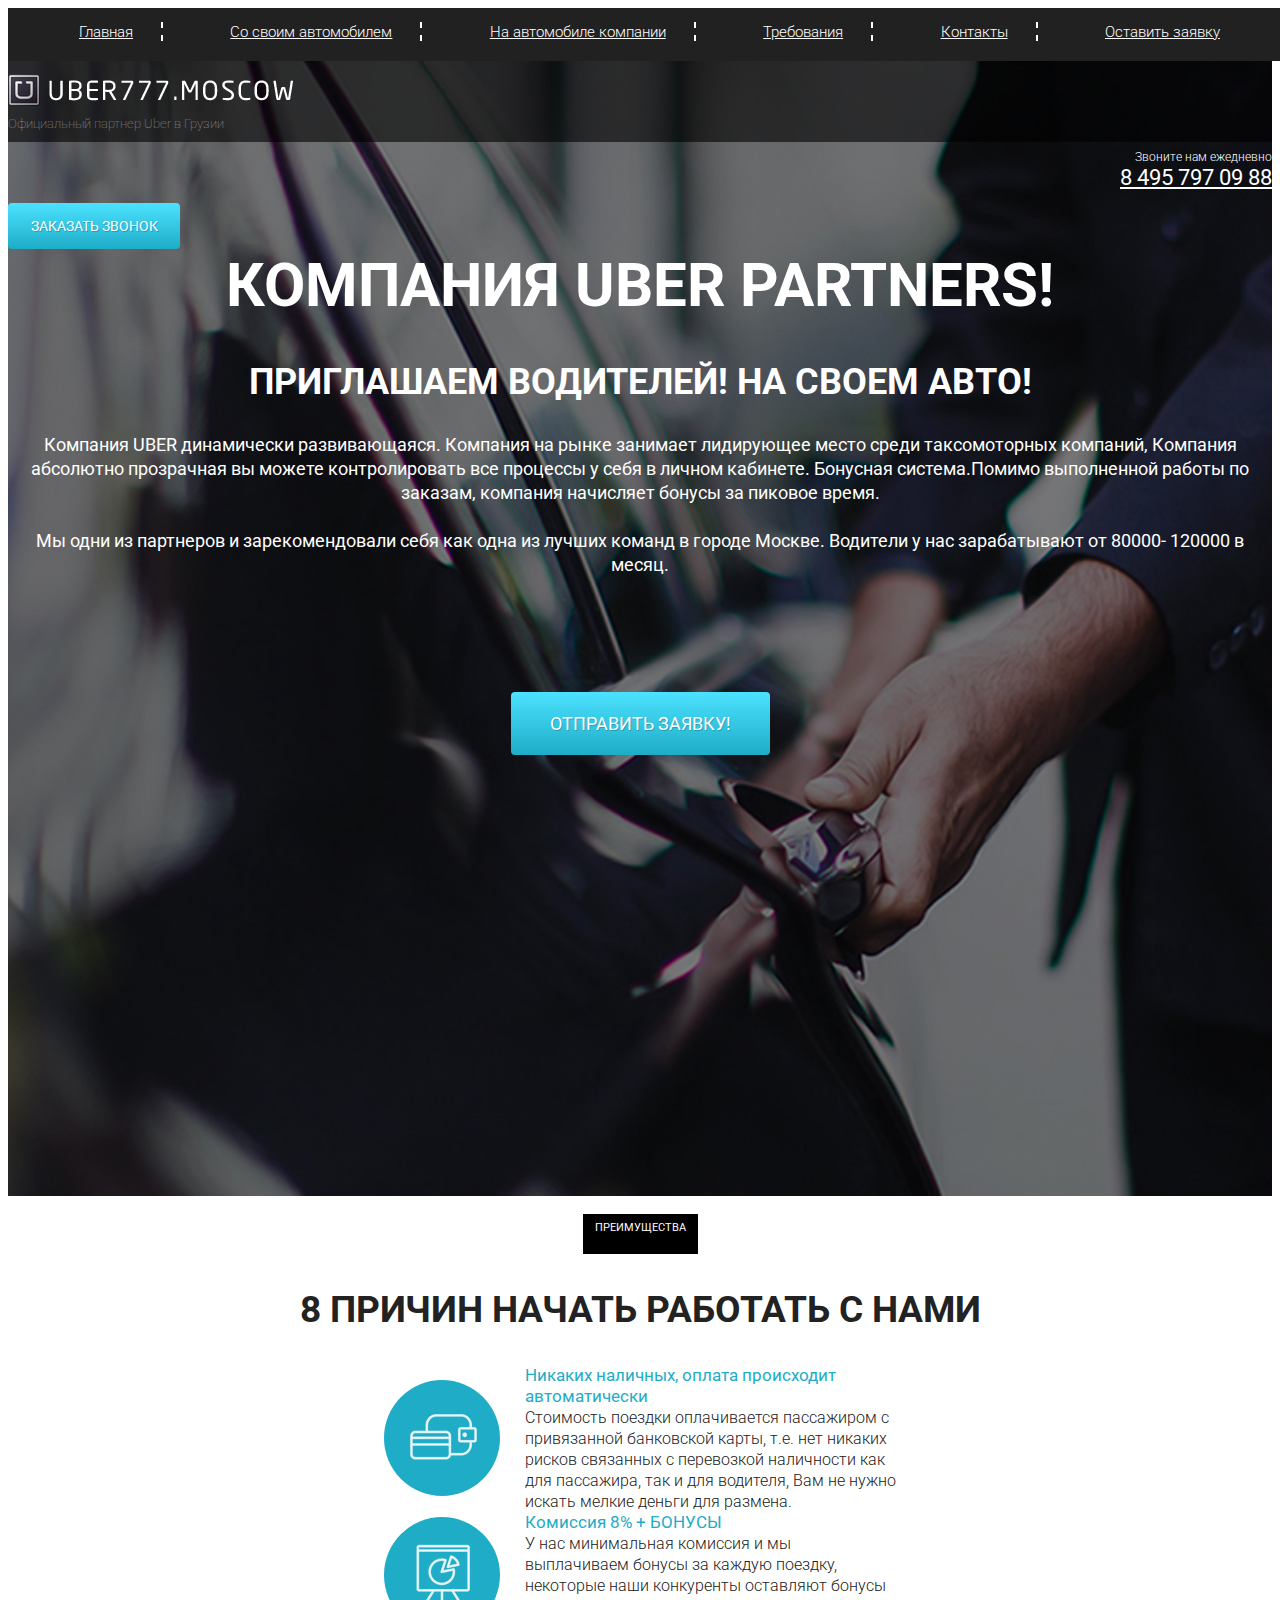
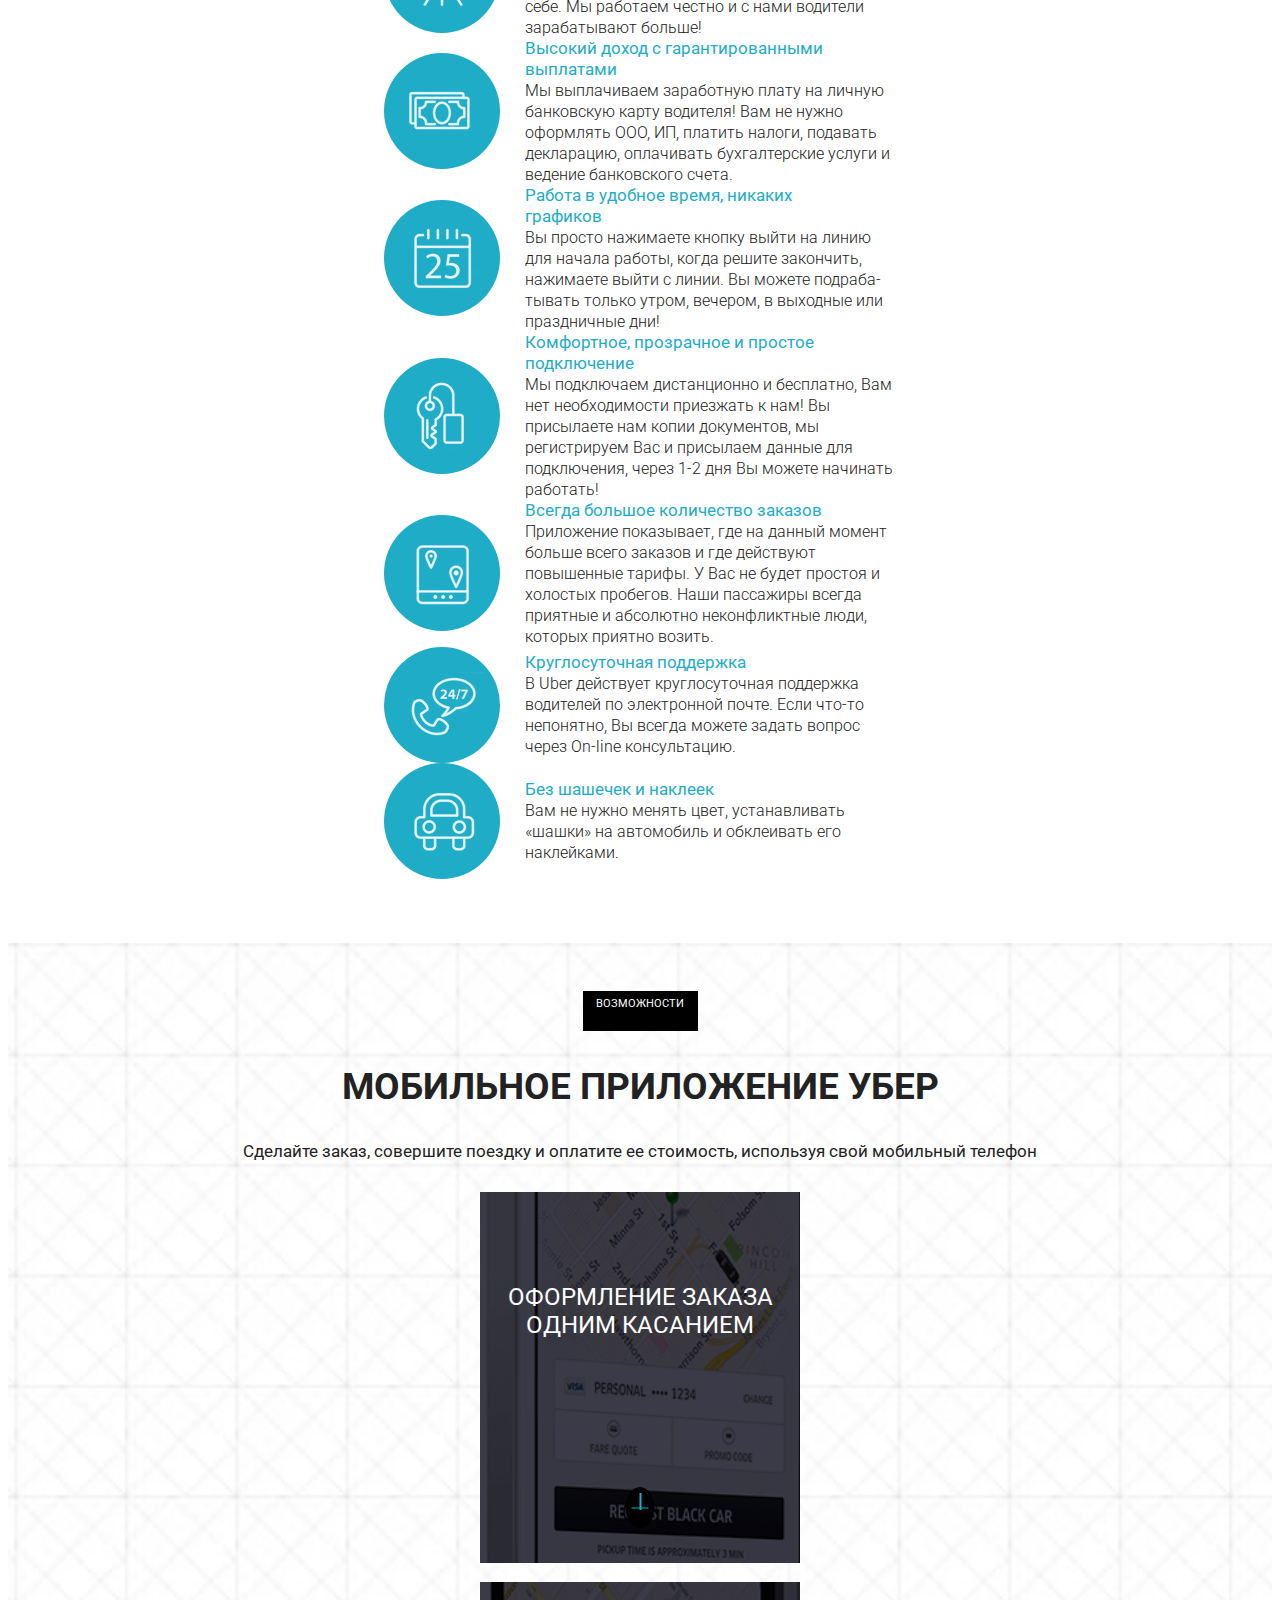
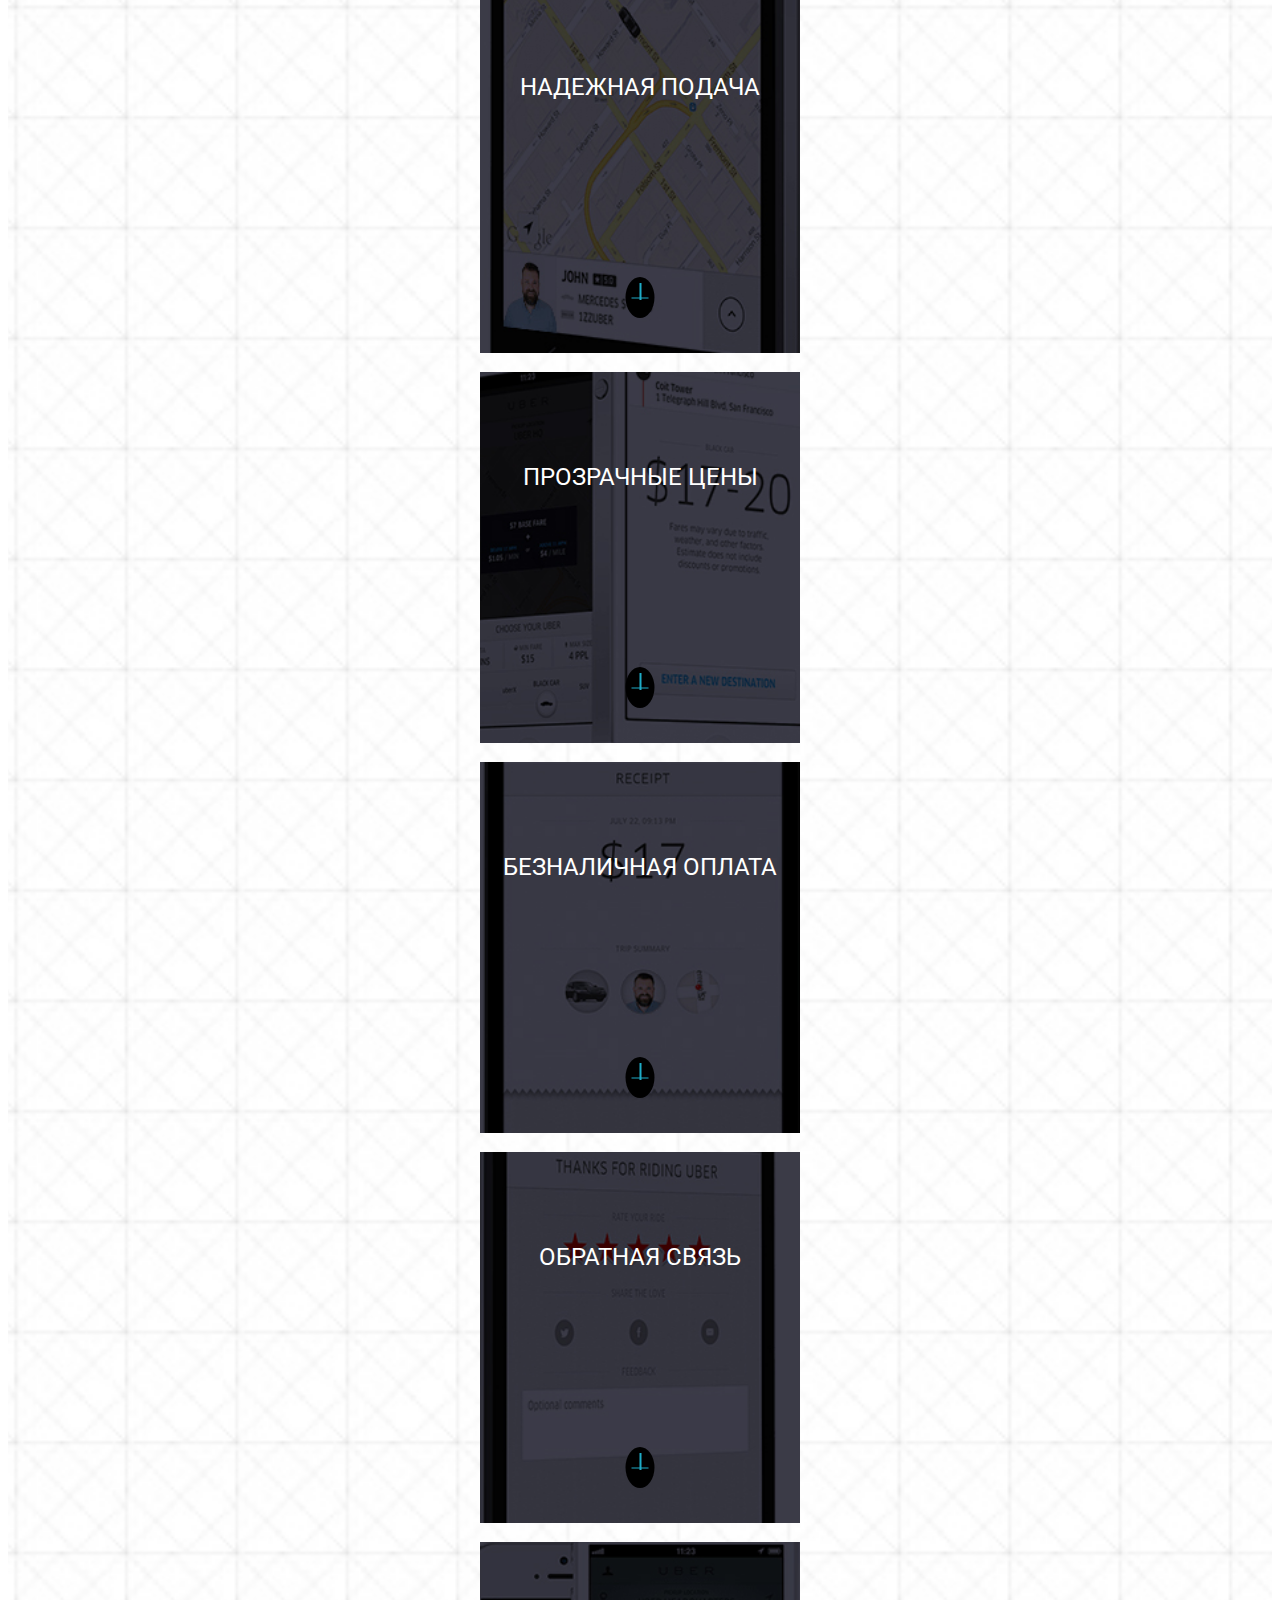
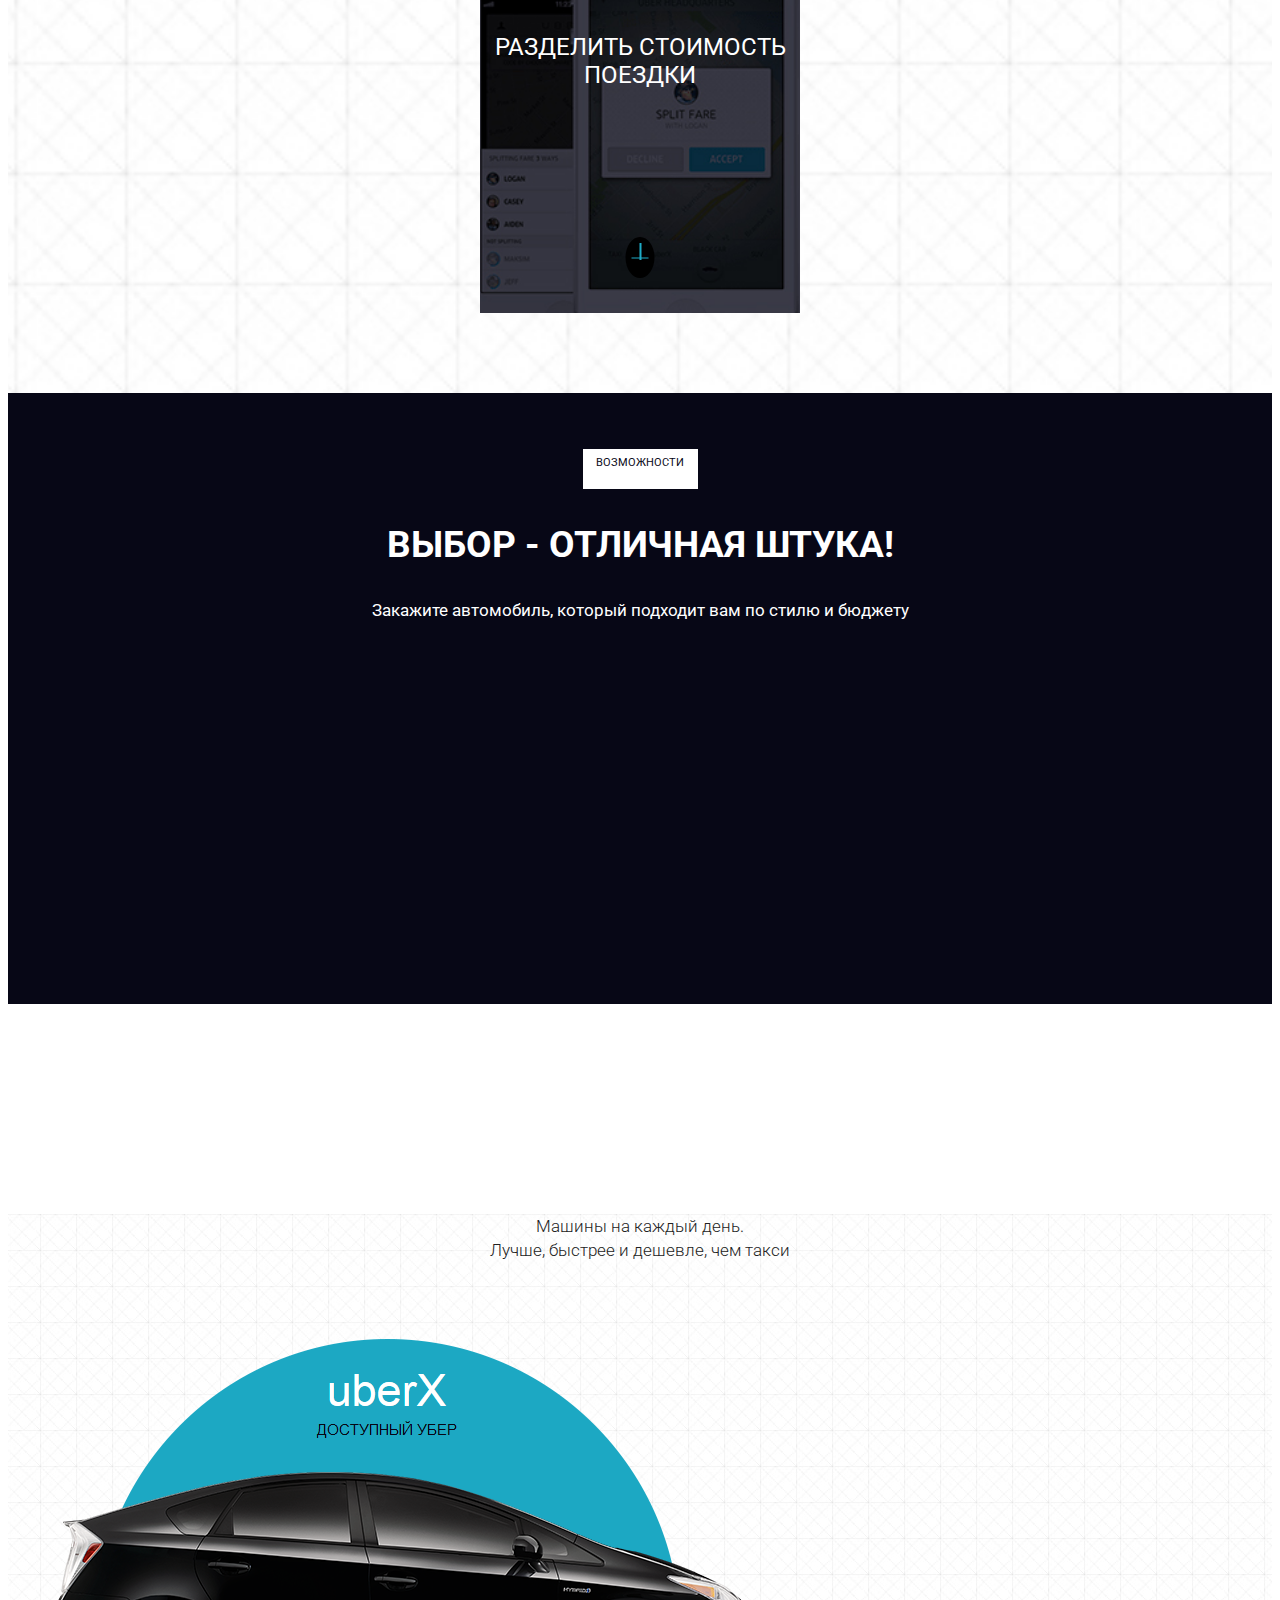
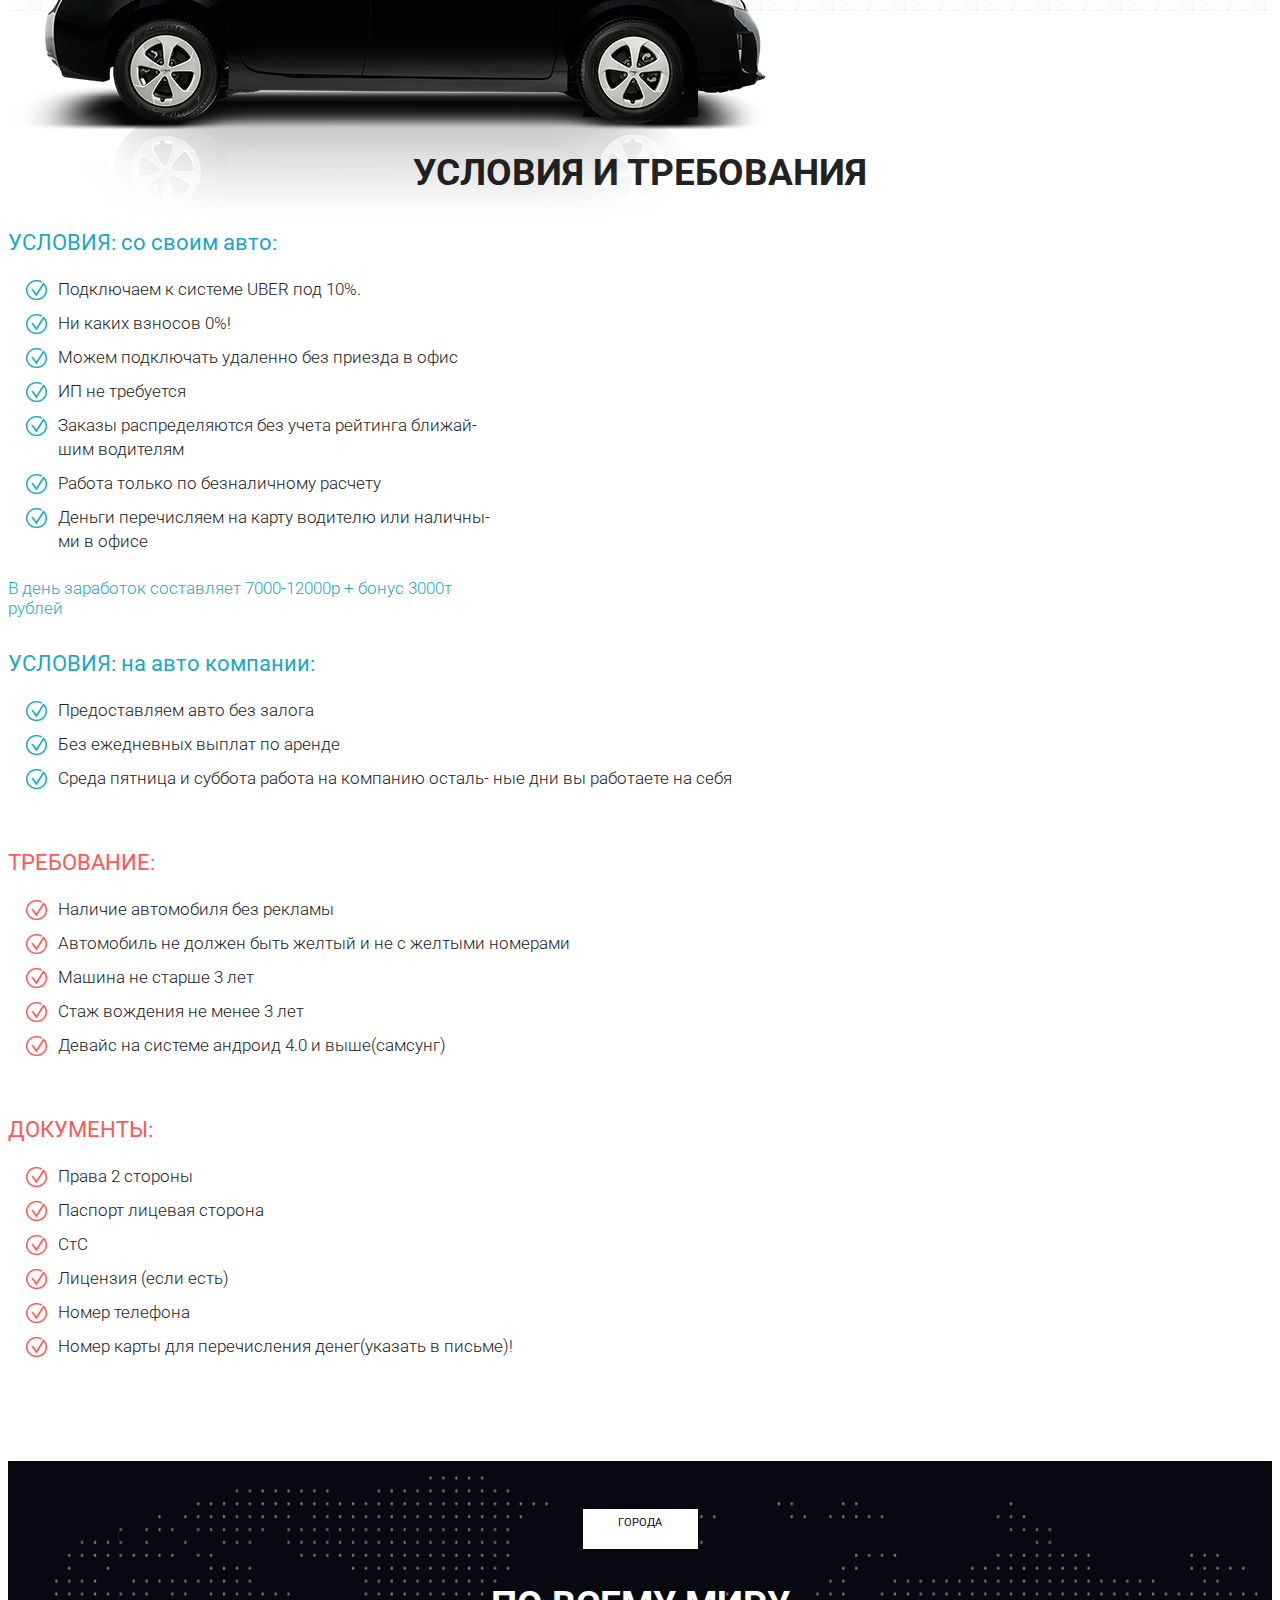
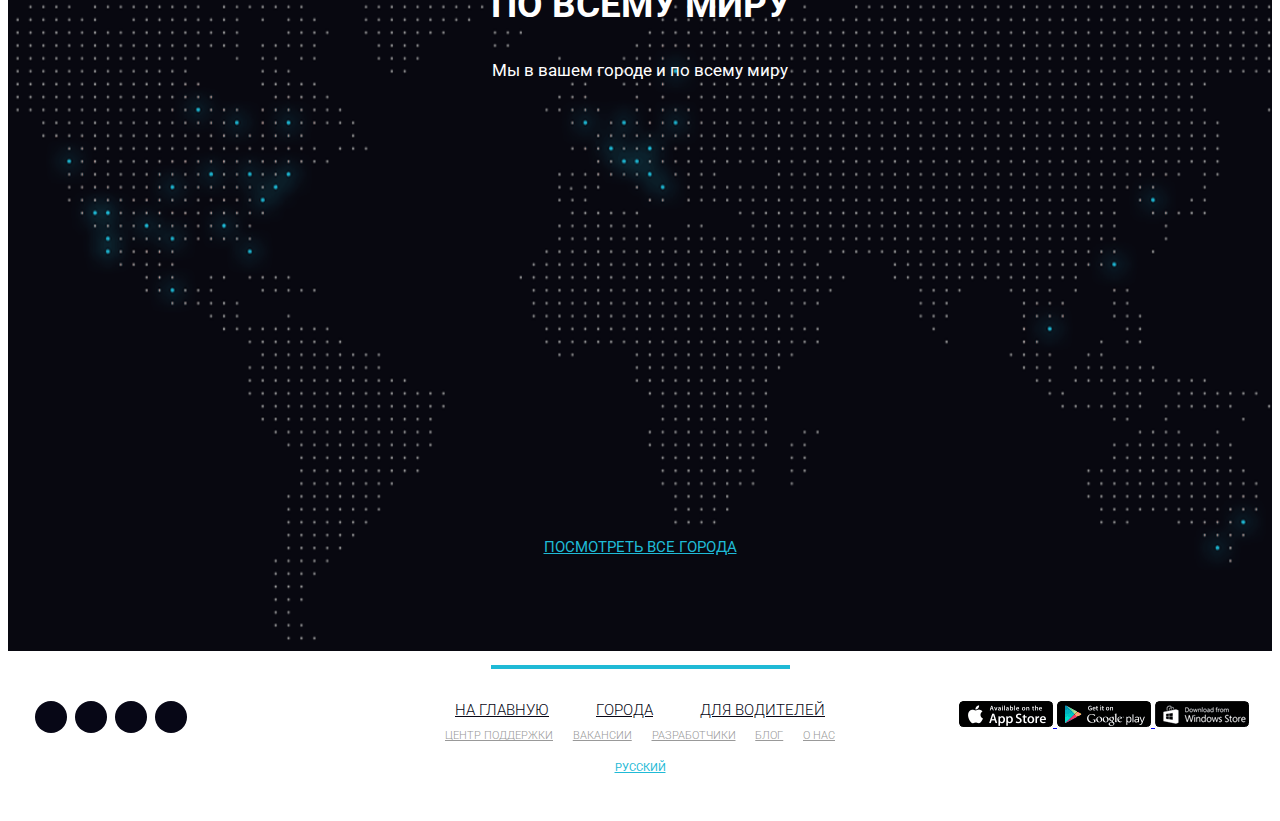
==== commit 14b5d414: "Update index.html" ====
--- a/index.html
+++ b/index.html
@@ -88,7 +88,7 @@
 				<div class="col-md-6 mt-5 mt">
 					<div class="reason_wrapper">
 						<div class="reason_curcle">
-							<img src="../src/icons/work_icon_7.png" alt="1" class="reason_icon">
+							<img src="icons/work_icon_7.png" alt="1" class="reason_icon">
 						</div>
 						<div class="reason_descr">
 							<div class="title">
@@ -105,7 +105,7 @@
 				<div class="col-md-6 mt-5 mt">
 					<div class="reason_wrapper">
 						<div class="reason_curcle">
-							<img src="../src/icons/work_icon_4.png" alt="1" class="reason_icon">
+							<img src="icons/work_icon_4.png" alt="1" class="reason_icon">
 						</div>
 						<div class="reason_descr">
 							<div class="title">Комиссия 8% + БОНУСЫ</div>
@@ -120,7 +120,7 @@
 				<div class="col-md-6 mt-5 mt">
 					<div class="reason_wrapper">
 						<div class="reason_curcle">
-							<img src="../src/icons/work_icon_3.png" alt="1" class="reason_icon">
+							<img src="icons/work_icon_3.png" alt="1" class="reason_icon">
 						</div>
 						<div class="reason_descr">
 							<div class="title">Высокий доход с гарантированными выплатами</div>
@@ -135,7 +135,7 @@
 				<div class="col-md-6 mt-5 mt">
 					<div class="reason_wrapper">
 						<div class="reason_curcle">
-							<img src="../src/icons/work_icon_6.png" alt="1" class="reason_icon">
+							<img src="icons/work_icon_6.png" alt="1" class="reason_icon">
 						</div>
 						<div class="reason_descr">
 							<div class="title">Работа в удобное время, никаких <br> графиков</div>
@@ -150,7 +150,7 @@
 				<div class="col-md-6 mt-5 mt">
 					<div class="reason_wrapper">
 						<div class="reason_curcle">
-							<img src="../src/icons/work_icon_1.png" alt="1" class="reason_icon">
+							<img src="icons/work_icon_1.png" alt="1" class="reason_icon">
 						</div>
 						<div class="reason_descr">
 							<div class="title">Комфортное, прозрачное и простое подключение</div>
@@ -165,7 +165,7 @@
 				<div class="col-md-6 mt-5 mt">
 					<div class="reason_wrapper">
 						<div class="reason_curcle">
-							<img src="../src/icons/work_icon_2.png" alt="1" class="reason_icon">
+							<img src="icons/work_icon_2.png" alt="1" class="reason_icon">
 						</div>
 						<div class="reason_descr">
 							<div class="title">Всегда большое количество заказов</div>
@@ -180,7 +180,7 @@
 				<div class="col-md-6 mt-5 mt">
 					<div class="reason_wrapper">
 						<div class="reason_curcle">
-							<img src="../src/icons/work_icon_8.png" alt="1" class="reason_icon">
+							<img src="icons/work_icon_8.png" alt="1" class="reason_icon">
 						</div>
 						<div class="reason_descr">
 							<div class="title">Круглосуточная поддержка</div>
@@ -194,7 +194,7 @@
 				<div class="col-md-6 mt-5 mt">
 					<div class="reason_wrapper">
 						<div class="reason_curcle">
-							<img src="../src/icons/work_icon_5.png" alt="1" class="reason_icon">
+							<img src="icons/work_icon_5.png" alt="1" class="reason_icon">
 						</div>
 						<div class="reason_descr">
 							<div class="title">Без шашечек и наклеек</div>
@@ -480,13 +480,13 @@
 			<div>
 				<div class="footer_mobile">
 					<a href="#">
-						<img src="../src/icons/advertising/app_store.png" alt="App Store">
+						<img src="icons/advertising/app_store.png" alt="App Store">
 					</a>
 					<a href="#" class="mt-md-2">
-						<img src="../src/icons/advertising/google_play.png" alt="App Store">
+						<img src="icons/advertising/google_play.png" alt="App Store">
 					</a>
 					<a href="#" class="mt-md-2">
-						<img src="../src/icons/advertising/windows_store.png" alt="App Store">
+						<img src="icons/advertising/windows_store.png" alt="App Store">
 					</a>
 				</div>
 			</div>
@@ -498,4 +498,4 @@
 
 </body>
 
-</html>+</html>
